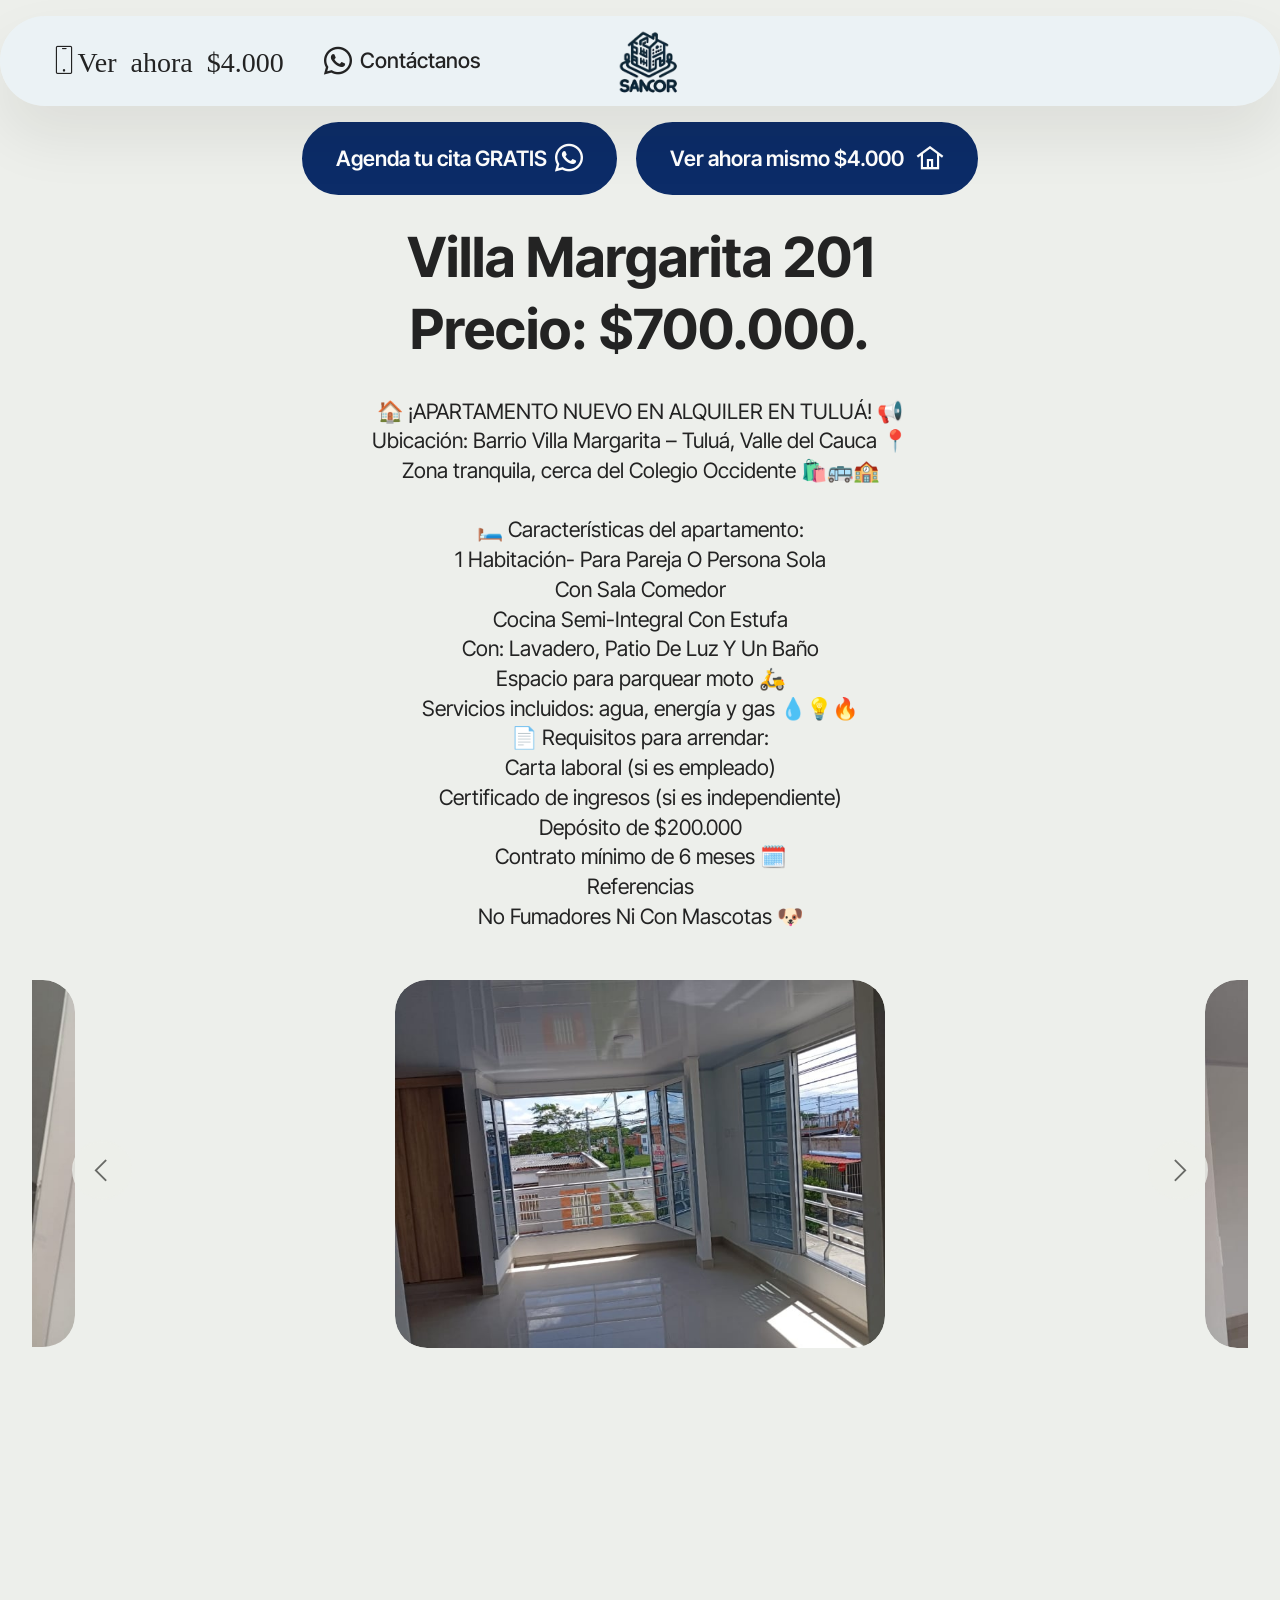
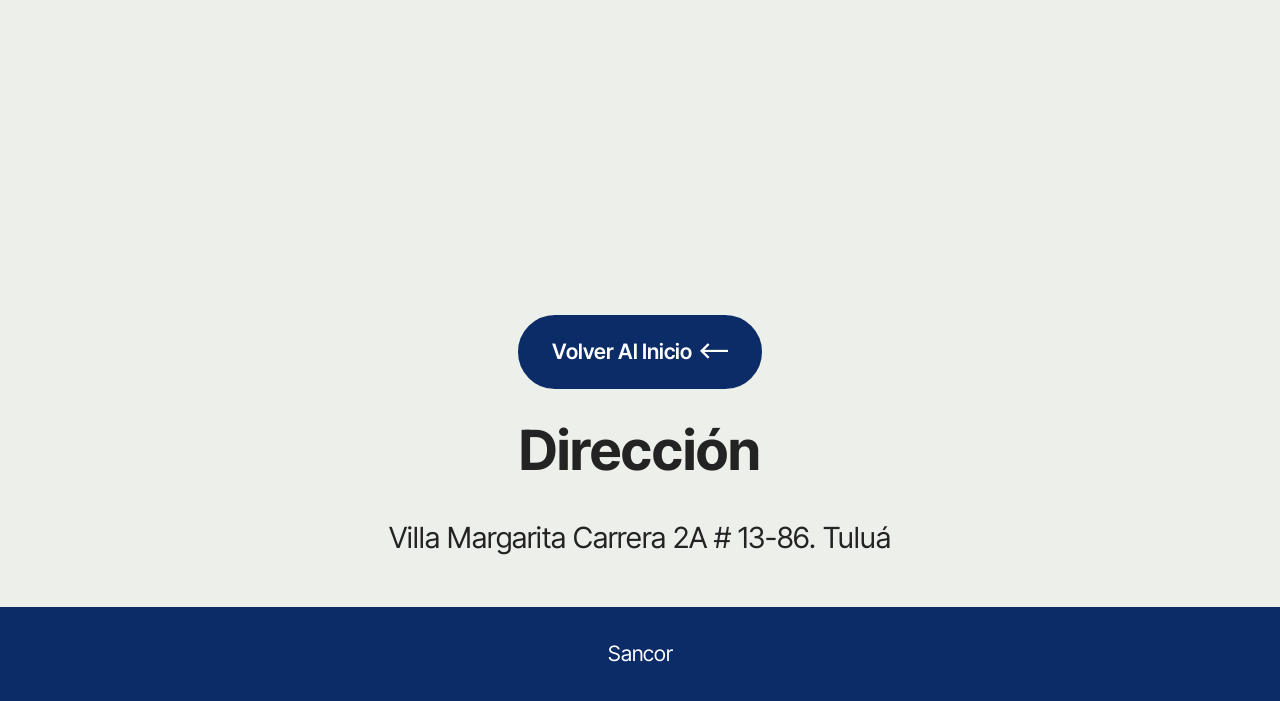
==== index.html @ 8b257844 "Rename villa-margarita-201_limpio_final.html to index.html" ====
<!DOCTYPE html>
<html  >
<head>
  <!-- Site made with Mobirise Website Builder v6.0.1, https://mobirise.com -->
  <meta charset="UTF-8">
  <meta http-equiv="X-UA-Compatible" content="IE=edge">
  <meta name="generator" content="Mobirise v6.0.1, mobirise.com">
  <meta name="viewport" content="width=device-width, initial-scale=1, minimum-scale=1">
  <link rel="shortcut icon" href="assets/images/10000157001-removebg-preview1.png" type="image/x-icon">
  <meta name="description" content="🏠 ¡APARTAMENTO NUEVO EN ALQUILER EN TULUÁ! 📢
Ubicación: Barrio Villa Margarita – Tuluá, Valle del Cauca 📍
Zona tranquila, cerca del Colegio Occidente 🛍️🚌🏫

🛏️ Características del apartamento:
1 Habitación- Para Pareja O Persona Sola
Con Sala Comedor
Cocina Semi-Integral Con Estufa
Con: Lavadero, Patio De Luz Y Un Baño
Espacio para parquear moto 🛵
Servicios incluidos: agua, energía y gas 💧💡🔥
📄 Requisitos para arrendar:
Carta laboral (si es empleado)
Certificado de ingresos (si es independiente)
Depósito de $200.000
Contrato mínimo de 6 meses 🗓️
Referencias
No Fumadores Ni Con Mascotas 🐶">
  
  
  <title>Villa Margarita 201</title>
  <link rel="stylesheet" href="assets/web/assets/mobirise-icons2/mobirise2.css">
  <link rel="stylesheet" href="assets/web/assets/mobirise-icons/mobirise-icons.css">
  <link rel="stylesheet" href="assets/bootstrap/css/bootstrap.min.css">
  <link rel="stylesheet" href="assets/bootstrap/css/bootstrap-grid.min.css">
  <link rel="stylesheet" href="assets/bootstrap/css/bootstrap-reboot.min.css">
  <link rel="stylesheet" href="assets/dropdown/css/style.css">
  <link rel="stylesheet" href="assets/socicon/css/styles.css">
  <link rel="stylesheet" href="assets/theme/css/style.css">
  <link rel="preload" href="https://fonts.googleapis.com/css?family=Inter+Tight:100,200,300,400,500,600,700,800,900,100i,200i,300i,400i,500i,600i,700i,800i,900i&display=swap" as="style" onload="this.onload=null;this.rel='stylesheet'">
  <noscript><link rel="stylesheet" href="https://fonts.googleapis.com/css?family=Inter+Tight:100,200,300,400,500,600,700,800,900,100i,200i,300i,400i,500i,600i,700i,800i,900i&display=swap"></noscript>
  <link rel="preload" as="style" href="assets/mobirise/css/mbr-additional.css?v=pmLOHf"><link rel="stylesheet" href="assets/mobirise/css/mbr-additional.css?v=pmLOHf" type="text/css">

  
  
  
</head>
<body>
  
  <section data-bs-version="5.1" class="menu menu3 cid-uKayJxicqc" once="menu" id="menu03-0">
	

	<nav class="navbar navbar-dropdown navbar-fixed-top navbar-expand-lg">
		<div class="container">
			<div class="navbar-brand">
				<span class="navbar-logo">
					
						<img src="assets/images/10000157001-removebg-preview1.png" alt="" style="height: 5rem;">
					
				</span>
				
			</div>
			<button class="navbar-toggler" type="button" data-toggle="collapse" data-bs-toggle="collapse" data-target="#navbarSupportedContent" data-bs-target="#navbarSupportedContent" aria-controls="navbarNavAltMarkup" aria-expanded="false" aria-label="Toggle navigation">
				<div class="hamburger">
					<span></span>
					<span></span>
					<span></span>
					<span></span>
				</div>
			</button>
			<div class="collapse navbar-collapse" id="navbarSupportedContent">
				<ul class="navbar-nav nav-dropdown nav-right" data-app-modern-menu="true"><li class="nav-item">
						<a class="nav-link link text-black text-primary display-4" href="https://wa.me/573117799155?text=Hola%2C%20me%20gustaria%20ver%20ya%20el%20apartamente%20de%20Villa%20Margarita%20201."><span class="mbri-mobile mbr-iconfont mbr-iconfont-btn">Ver ahora $4.000</span></a>
					</li><li class="nav-item"><a class="nav-link link text-black text-primary display-4" href="https://wa.me/573117799155?"><span class="socicon socicon-whatsapp mbr-iconfont mbr-iconfont-btn"></span>Contáctanos</a></li></ul>
				
				
			</div>
		</div>
	</nav>
</section>

<section data-bs-version="5.1" class="article16 cid-uKaUVwT2y6" id="article16-a">
    
    <div class="container-fluid">
        <div class="row justify-content-center">
            <div class="col-md-12 col-lg-12">
                <div class="mbr-section-btn align-center"><a class="btn btn-primary display-4" href="https://wa.me/573117799155?text=hola%2C%20me%20gustaria%20ver%20el%20apartamento%20201%20en%20Villa%20Margarita%2C%20¿Cuándo%20puedo%20verlo?"><span class="socicon socicon-whatsapp mbr-iconfont mbr-iconfont-btn"></span>Agenda tu cita GRATIS</a>
                    <a class="btn btn-warning display-4" href="https://wa.me/573117799155?text=hola%2C%20me%20gustaria%20ver%20ya%20el%20apartamento%20201%20de%20Villa%20Margarita."><span class="mobi-mbri mobi-mbri-home mbr-iconfont mbr-iconfont-btn"></span>Ver ahora mismo&nbsp;$4.000&nbsp;</a></div>
            </div>
        </div>
    </div>
</section>

<section data-bs-version="5.1" class="slider4 mbr-embla cid-uKaCc6J4OB" id="slider04-5">
    
    
    <div class="container">
        <div class="row mb-5 justify-content-center">
            <div class="col-12 content-head">
                <h3 class="mbr-section-title mbr-fonts-style align-center mb-0 display-2"><strong>Villa Margarita 201</strong><br><strong>Precio: $700.000.</strong></h3>
                <h5 class="mbr-section-subtitle mbr-fonts-style align-center mb-0 mt-4 display-7">🏠 ¡APARTAMENTO NUEVO EN ALQUILER EN TULUÁ! 📢<div>Ubicación: Barrio Villa Margarita – Tuluá, Valle del Cauca 📍</div><div>Zona tranquila, cerca del Colegio Occidente 🛍️🚌🏫</div><div><br></div><div>🛏️ Características del apartamento:</div><div>1 Habitación- Para Pareja O Persona Sola</div><div>Con Sala Comedor</div><div>Cocina Semi-Integral Con Estufa</div><div>Con: Lavadero, Patio De Luz Y Un Baño</div><div>Espacio para parquear moto 🛵</div><div>Servicios incluidos: agua, energía y gas 💧💡🔥</div><div>📄 Requisitos para arrendar:</div><div>Carta laboral (si es empleado)</div><div>Certificado de ingresos (si es independiente)</div><div>Depósito de $200.000</div><div>Contrato mínimo de 6 meses 🗓️</div><div>Referencias</div><div>No Fumadores Ni Con Mascotas 🐶</div></h5>
            </div>
        </div>
        <div class="row">
            <div class="col-12">
                <div class="embla position-relative" data-skip-snaps="true" data-align="center" data-contain-scroll="trimSnaps" data-loop="true" data-auto-play-interval="8">
                    <div class="embla__viewport">
                        <div class="embla__container">
                            
                            
                            
                            
                            
                            
                            <div class="embla__slide slider-image item active" style="margin-left: 10rem; margin-right: 10rem;">
                            <div class="slide-content">
                                <div class="item-img">
                                    <div class="item-wrapper">
                                        <img src="assets/images/img-20250925-wa0013.jpg-1-720x542.jpg" alt="" title="" data-slide-to="0" data-bs-slide-to="0">
                                    </div>
                                </div>
                            </div>
                            </div><div class="embla__slide slider-image item" style="margin-left: 10rem; margin-right: 10rem;">
                            <div class="slide-content">
                                <div class="item-img">
                                    <div class="item-wrapper">
                                        <img src="assets/images/img-20250925-wa0015.jpg-1-720x542.jpg" alt="" title="" data-slide-to="1" data-bs-slide-to="1">
                                    </div>
                                </div>
                            </div>
                            </div><div class="embla__slide slider-image item" style="margin-left: 10rem; margin-right: 10rem;">
                            <div class="slide-content">
                                <div class="item-img">
                                    <div class="item-wrapper">
                                        <img src="assets/images/img-20250925-wa0010.jpg-720x542.jpg" alt="" title="" data-slide-to="2" data-bs-slide-to="2">
                                    </div>
                                </div>
                            </div>
                            </div><div class="embla__slide slider-image item" style="margin-left: 10rem; margin-right: 10rem;">
                            <div class="slide-content">
                                <div class="item-img">
                                    <div class="item-wrapper">
                                        <img src="assets/images/img-20250925-wa0009.jpg-1-720x542.jpg" alt="" title="" data-slide-to="3" data-bs-slide-to="3">
                                    </div>
                                </div>
                            </div>
                            </div><div class="embla__slide slider-image item" style="margin-left: 10rem; margin-right: 10rem;">
                            <div class="slide-content">
                                <div class="item-img">
                                    <div class="item-wrapper">
                                        <img src="assets/images/img-20250925-wa0014.jpg-1-720x957.jpeg" alt="" title="" data-slide-to="4" data-bs-slide-to="4">
                                    </div>
                                </div>
                            </div>
                            </div><div class="embla__slide slider-image item" style="margin-left: 10rem; margin-right: 10rem;">
                            <div class="slide-content">
                                <div class="item-img">
                                    <div class="item-wrapper">
                                        <img src="assets/images/img-20250925-wa0011.jpg-1-720x957.jpeg" alt="" title="" data-slide-to="5" data-bs-slide-to="5">
                                    </div>
                                </div>
                            </div>
                            </div>
                        </div>
                    </div>
                    <button class="embla__button embla__button--prev">
                        <span class="mobi-mbri mobi-mbri-arrow-prev" aria-hidden="true"></span>
                        <span class="sr-only visually-hidden visually-hidden">Previous</span>
                    </button>
                    <button class="embla__button embla__button--next">
                        <span class="mobi-mbri mobi-mbri-arrow-next" aria-hidden="true"></span>
                        <span class="sr-only visually-hidden visually-hidden">Next</span>
                    </button>
                </div>
            </div>
        </div>
    </div>
</section>

<section data-bs-version="5.1" class="header10 cid-uY8xavwwki" id="header10-d">
	

	
	

	<div class="text-center container">
	  <div class="row justify-content-center">
		</div>
		<div class="row justify-content-center">
			
			<div class="mbr-figure col-12 col-md-9"><iframe class="mbr-embedded-video" src="https://youtube.com/embed/BAXuanqBpnY?feature=share&amp;loop=1" width="1280" height="720" frameborder="0" allowfullscreen></iframe></div>
		</div>
	</div>
</section>

<section data-bs-version="5.1" class="article16 cid-uKbP38PI5d" id="article16-b">
    
    <div class="container-fluid">
        <div class="row justify-content-center">
            <div class="col-md-12 col-lg-12">
                <div class="mbr-section-btn align-center"><a class="btn btn-primary display-4" href="https://sancor-alquiler.github.io/Inmuebles/"><span class="mobi-mbri mobi-mbri-left mbr-iconfont mbr-iconfont-btn"></span>Volver Al Inicio</a></div>
            </div>
        </div>
    </div>
</section>

<section data-bs-version="5.1" class="social03 cid-uY1i5PhbnH" id="social03-c">
    
    
    
    <div class="container">
        <div class="media-container-row">
            <div class="col-12">
                <h3 class="mbr-section-title mb-4 align-center mbr-fonts-style display-2">
                    <strong>Dirección</strong></h3>
                <p class="mbr-section-text mb-5 align-center mbr-fonts-style display-5">
                    Villa Margarita&nbsp;Carrera 2A # 13-86. Tuluá</p>
                <div>
                    <div class="mbr-social-likes align-center">
                        
                        
                        
                    </div>
                </div>
            </div>
        </div>
    </div>
</section>

<section data-bs-version="5.1" class="footer4 cid-uKaJZTGEwr" once="footers" id="footer04-9">

    

    

    <div class="container">
        <div class="media-container-row align-center mbr-white">
            <div class="col-12">
                <p class="mbr-text mb-0 mbr-fonts-style display-4">
                    Sancor</p>
            </div>
        </div>
    </div>
</section><script src="assets/bootstrap/js/bootstrap.bundle.min.js"></script>  <script src="assets/smoothscroll/smooth-scroll.js"></script>  <script src="assets/ytplayer/index.js"></script>  <script src="assets/dropdown/js/navbar-dropdown.js"></script>  <script src="assets/embla/embla.min.js"></script>  <script src="assets/embla/script.js"></script>  <script src="assets/playervimeo/vimeo_player.js"></script>  <script src="assets/sociallikes/social-likes.js"></script>  <script src="assets/theme/js/script.js"></script>  
  
  
</body>
</html>
---- assets/web/assets/mobirise-icons2/mobirise2.css ----
@font-face {
  font-family: 'Moririse2';
  font-display: swap;
  src:  url('mobirise2.eot?f2bix4');
  src:  url('mobirise2.eot?f2bix4#iefix') format('embedded-opentype'),
    url('mobirise2.ttf?f2bix4') format('truetype'),
    url('mobirise2.woff?f2bix4') format('woff'),
    url('mobirise2.svg?f2bix4#mobirise2') format('svg');
  font-weight: normal;
  font-style: normal;
}

[class^="mobi-"], [class*=" mobi-"] {
  /* use !important to prevent issues with browser extensions that change fonts */
  font-family: 'Moririse2' !important;
  speak: none;
  font-style: normal;
  font-weight: normal;
  font-variant: normal;
  text-transform: none;
  line-height: 1;

  /* Better Font Rendering =========== */
  -webkit-font-smoothing: antialiased;
  -moz-osx-font-smoothing: grayscale;
}

.mobi-mbri-add-submenu:before {
  content: "\e900";
}
.mobi-mbri-alert:before {
  content: "\e901";
}
.mobi-mbri-align-center:before {
  content: "\e902";
}
.mobi-mbri-align-justify:before {
  content: "\e903";
}
.mobi-mbri-align-left:before {
  content: "\e904";
}
.mobi-mbri-align-right:before {
  content: "\e905";
}
.mobi-mbri-android:before {
  content: "\e906";
}
.mobi-mbri-apple:before {
  content: "\e907";
}
.mobi-mbri-arrow-down:before {
  content: "\e908";
}
.mobi-mbri-arrow-next:before {
  content: "\e909";
}
.mobi-mbri-arrow-prev:before {
  content: "\e90a";
}
.mobi-mbri-arrow-up:before {
  content: "\e90b";
}
.mobi-mbri-bold:before {
  content: "\e90c";
}
.mobi-mbri-bookmark:before {
  content: "\e90d";
}
.mobi-mbri-bootstrap:before {
  content: "\e90e";
}
.mobi-mbri-briefcase:before {
  content: "\e90f";
}
.mobi-mbri-browse:before {
  content: "\e910";
}
.mobi-mbri-bulleted-list:before {
  content: "\e911";
}
.mobi-mbri-calendar:before {
  content: "\e912";
}
.mobi-mbri-camera:before {
  content: "\e913";
}
.mobi-mbri-cart-add:before {
  content: "\e914";
}
.mobi-mbri-cart-full:before {
  content: "\e915";
}
.mobi-mbri-cash:before {
  content: "\e916";
}
.mobi-mbri-change-style:before {
  content: "\e917";
}
.mobi-mbri-chat:before {
  content: "\e918";
}
.mobi-mbri-clock:before {
  content: "\e919";
}
.mobi-mbri-close:before {
  content: "\e91a";
}
.mobi-mbri-cloud:before {
  content: "\e91b";
}
.mobi-mbri-code:before {
  content: "\e91c";
}
.mobi-mbri-contact-form:before {
  content: "\e91d";
}
.mobi-mbri-credit-card:before {
  content: "\e91e";
}
.mobi-mbri-cursor-click:before {
  content: "\e91f";
}
.mobi-mbri-cust-feedback:before {
  content: "\e920";
}
.mobi-mbri-database:before {
  content: "\e921";
}
.mobi-mbri-delivery:before {
  content: "\e922";
}
.mobi-mbri-desktop:before {
  content: "\e923";
}
.mobi-mbri-devices:before {
  content: "\e924";
}
.mobi-mbri-down:before {
  content: "\e925";
}
.mobi-mbri-download-2:before {
  content: "\e926";
}
.mobi-mbri-download:before {
  content: "\e927";
}
.mobi-mbri-drag-n-drop-2:before {
  content: "\e928";
}
.mobi-mbri-drag-n-drop:before {
  content: "\e929";
}
.mobi-mbri-edit-2:before {
  content: "\e92a";
}
.mobi-mbri-edit:before {
  content: "\e92b";
}
.mobi-mbri-error:before {
  content: "\e92c";
}
.mobi-mbri-extension:before {
  content: "\e92d";
}
.mobi-mbri-features:before {
  content: "\e92e";
}
.mobi-mbri-file:before {
  content: "\e92f";
}
.mobi-mbri-flag:before {
  content: "\e930";
}
.mobi-mbri-folder:before {
  content: "\e931";
}
.mobi-mbri-gift:before {
  content: "\e932";
}
.mobi-mbri-github:before {
  content: "\e933";
}
.mobi-mbri-globe-2:before {
  content: "\e934";
}
.mobi-mbri-globe:before {
  content: "\e935";
}
.mobi-mbri-growing-chart:before {
  content: "\e936";
}
.mobi-mbri-hearth:before {
  content: "\e937";
}
.mobi-mbri-help:before {
  content: "\e938";
}
.mobi-mbri-home:before {
  content: "\e939";
}
.mobi-mbri-hot-cup:before {
  content: "\e93a";
}
.mobi-mbri-idea:before {
  content: "\e93b";
}
.mobi-mbri-image-gallery:before {
  content: "\e93c";
}
.mobi-mbri-image-slider:before {
  content: "\e93d";
}
.mobi-mbri-info:before {
  content: "\e93e";
}
.mobi-mbri-italic:before {
  content: "\e93f";
}
.mobi-mbri-key:before {
  content: "\e940";
}
.mobi-mbri-laptop:before {
  content: "\e941";
}
.mobi-mbri-layers:before {
  content: "\e942";
}
.mobi-mbri-left-right:before {
  content: "\e943";
}
.mobi-mbri-left:before {
  content: "\e944";
}
.mobi-mbri-letter:before {
  content: "\e945";
}
.mobi-mbri-like:before {
  content: "\e946";
}
.mobi-mbri-link:before {
  content: "\e947";
}
.mobi-mbri-lock:before {
  content: "\e948";
}
.mobi-mbri-login:before {
  content: "\e949";
}
.mobi-mbri-logout:before {
  content: "\e94a";
}
.mobi-mbri-magic-stick:before {
  content: "\e94b";
}
.mobi-mbri-map-pin:before {
  content: "\e94c";
}
.mobi-mbri-menu:before {
  content: "\e94d";
}
.mobi-mbri-mobile-2:before {
  content: "\e94e";
}
.mobi-mbri-mobile-horizontal:before {
  content: "\e94f";
}
.mobi-mbri-mobile:before {
  content: "\e950";
}
.mobi-mbri-mobirise:before {
  content: "\e951";
}
.mobi-mbri-more-horizontal:before {
  content: "\e952";
}
.mobi-mbri-more-vertical:before {
  content: "\e953";
}
.mobi-mbri-music:before {
  content: "\e954";
}
.mobi-mbri-new-file:before {
  content: "\e955";
}
.mobi-mbri-numbered-list:before {
  content: "\e956";
}
.mobi-mbri-opened-folder:before {
  content: "\e957";
}
.mobi-mbri-pages:before {
  content: "\e958";
}
.mobi-mbri-paper-plane:before {
  content: "\e959";
}
.mobi-mbri-paperclip:before {
  content: "\e95a";
}
.mobi-mbri-phone:before {
  content: "\e95b";
}
.mobi-mbri-photo:before {
  content: "\e95c";
}
.mobi-mbri-photos:before {
  content: "\e95d";
}
.mobi-mbri-pin:before {
  content: "\e95e";
}
.mobi-mbri-play:before {
  content: "\e95f";
}
.mobi-mbri-plus:before {
  content: "\e960";
}
.mobi-mbri-preview:before {
  content: "\e961";
}
.mobi-mbri-print:before {
  content: "\e962";
}
.mobi-mbri-protect:before {
  content: "\e963";
}
.mobi-mbri-question:before {
  content: "\e964";
}
.mobi-mbri-quote-left:before {
  content: "\e965";
}
.mobi-mbri-quote-right:before {
  content: "\e966";
}
.mobi-mbri-redo:before {
  content: "\e967";
}
.mobi-mbri-refresh:before {
  content: "\e968";
}
.mobi-mbri-responsive-2:before {
  content: "\e969";
}
.mobi-mbri-responsive:before {
  content: "\e96a";
}
.mobi-mbri-right:before {
  content: "\e96b";
}
.mobi-mbri-rocket:before {
  content: "\e96c";
}
.mobi-mbri-sad-face:before {
  content: "\e96d";
}
.mobi-mbri-sale:before {
  content: "\e96e";
}
.mobi-mbri-save:before {
  content: "\e96f";
}
.mobi-mbri-search:before {
  content: "\e970";
}
.mobi-mbri-setting-2:before {
  content: "\e971";
}
.mobi-mbri-setting-3:before {
  content: "\e972";
}
.mobi-mbri-setting:before {
  content: "\e973";
}
.mobi-mbri-share:before {
  content: "\e974";
}
.mobi-mbri-shopping-bag:before {
  content: "\e975";
}
.mobi-mbri-shopping-basket:before {
  content: "\e976";
}
.mobi-mbri-shopping-cart:before {
  content: "\e977";
}
.mobi-mbri-sites:before {
  content: "\e978";
}
.mobi-mbri-smile-face:before {
  content: "\e979";
}
.mobi-mbri-speed:before {
  content: "\e97a";
}
.mobi-mbri-star:before {
  content: "\e97b";
}
.mobi-mbri-success:before {
  content: "\e97c";
}
.mobi-mbri-sun:before {
  content: "\e97d";
}
.mobi-mbri-sun2:before {
  content: "\e97e";
}
.mobi-mbri-tablet-vertical:before {
  content: "\e97f";
}
.mobi-mbri-tablet:before {
  content: "\e980";
}
.mobi-mbri-target:before {
  content: "\e981";
}
.mobi-mbri-timer:before {
  content: "\e982";
}
.mobi-mbri-to-ftp:before {
  content: "\e983";
}
.mobi-mbri-to-local-drive:before {
  content: "\e984";
}
.mobi-mbri-touch-swipe:before {
  content: "\e985";
}
.mobi-mbri-touch:before {
  content: "\e986";
}
.mobi-mbri-trash:before {
  content: "\e987";
}
.mobi-mbri-underline:before {
  content: "\e988";
}
.mobi-mbri-undo:before {
  content: "\e989";
}
.mobi-mbri-unlink:before {
  content: "\e98a";
}
.mobi-mbri-unlock:before {
  content: "\e98b";
}
.mobi-mbri-up-down:before {
  content: "\e98c";
}
.mobi-mbri-up:before {
  content: "\e98d";
}
.mobi-mbri-update:before {
  content: "\e98e";
}
.mobi-mbri-upload-2:before {
  content: "\e98f";
}
.mobi-mbri-upload:before {
  content: "\e990";
}
.mobi-mbri-user-2:before {
  content: "\e991";
}
.mobi-mbri-user:before {
  content: "\e992";
}
.mobi-mbri-users:before {
  content: "\e993";
}
.mobi-mbri-video-play:before {
  content: "\e994";
}
.mobi-mbri-video:before {
  content: "\e995";
}
.mobi-mbri-watch:before {
  content: "\e996";
}
.mobi-mbri-website-theme-2:before {
  content: "\e997";
}
.mobi-mbri-website-theme:before {
  content: "\e998";
}
.mobi-mbri-wifi:before {
  content: "\e999";
}
.mobi-mbri-windows:before {
  content: "\e99a";
}
.mobi-mbri-zoom-in:before {
  content: "\e99b";
}
.mobi-mbri-zoom-out:before {
  content: "\e99c";
}
---- assets/web/assets/mobirise-icons/mobirise-icons.css ----
@font-face {
  font-family: 'MobiriseIcons';
  src:  url('mobirise-icons.eot?spat4u');
  src:  url('mobirise-icons.eot?spat4u#iefix') format('embedded-opentype'),
    url('mobirise-icons.ttf?spat4u') format('truetype'),
    url('mobirise-icons.woff?spat4u') format('woff'),
    url('mobirise-icons.svg?spat4u#MobiriseIcons') format('svg');
  font-weight: normal;
  font-style: normal;
  font-display: swap;
}

[class^="mbri-"], [class*=" mbri-"] {
  /* use !important to prevent issues with browser extensions that change fonts */
  font-family: MobiriseIcons !important;
  speak: none;
  font-style: normal;
  font-weight: normal;
  font-variant: normal;
  text-transform: none;
  line-height: 1;

  /* Better Font Rendering =========== */
  -webkit-font-smoothing: antialiased;
  -moz-osx-font-smoothing: grayscale;
}

.mbri-add-submenu:before {
  content: "\e900";
}
.mbri-alert:before {
  content: "\e901";
}
.mbri-align-center:before {
  content: "\e902";
}
.mbri-align-justify:before {
  content: "\e903";
}
.mbri-align-left:before {
  content: "\e904";
}
.mbri-align-right:before {
  content: "\e905";
}
.mbri-android:before {
  content: "\e906";
}
.mbri-apple:before {
  content: "\e907";
}
.mbri-arrow-down:before {
  content: "\e908";
}
.mbri-arrow-next:before {
  content: "\e909";
}
.mbri-arrow-prev:before {
  content: "\e90a";
}
.mbri-arrow-up:before {
  content: "\e90b";
}
.mbri-bold:before {
  content: "\e90c";
}
.mbri-bookmark:before {
  content: "\e90d";
}
.mbri-bootstrap:before {
  content: "\e90e";
}
.mbri-briefcase:before {
  content: "\e90f";
}
.mbri-browse:before {
  content: "\e910";
}
.mbri-bulleted-list:before {
  content: "\e911";
}
.mbri-calendar:before {
  content: "\e912";
}
.mbri-camera:before {
  content: "\e913";
}
.mbri-cart-add:before {
  content: "\e914";
}
.mbri-cart-full:before {
  content: "\e915";
}
.mbri-cash:before {
  content: "\e916";
}
.mbri-change-style:before {
  content: "\e917";
}
.mbri-chat:before {
  content: "\e918";
}
.mbri-clock:before {
  content: "\e919";
}
.mbri-close:before {
  content: "\e91a";
}
.mbri-cloud:before {
  content: "\e91b";
}
.mbri-code:before {
  content: "\e91c";
}
.mbri-contact-form:before {
  content: "\e91d";
}
.mbri-credit-card:before {
  content: "\e91e";
}
.mbri-cursor-click:before {
  content: "\e91f";
}
.mbri-cust-feedback:before {
  content: "\e920";
}
.mbri-database:before {
  content: "\e921";
}
.mbri-delivery:before {
  content: "\e922";
}
.mbri-desktop:before {
  content: "\e923";
}
.mbri-devices:before {
  content: "\e924";
}
.mbri-down:before {
  content: "\e925";
}
.mbri-download:before {
  content: "\e989";
}
.mbri-drag-n-drop:before {
  content: "\e927";
}
.mbri-drag-n-drop2:before {
  content: "\e928";
}
.mbri-edit:before {
  content: "\e929";
}
.mbri-edit2:before {
  content: "\e92a";
}
.mbri-error:before {
  content: "\e92b";
}
.mbri-extension:before {
  content: "\e92c";
}
.mbri-features:before {
  content: "\e92d";
}
.mbri-file:before {
  content: "\e92e";
}
.mbri-flag:before {
  content: "\e92f";
}
.mbri-folder:before {
  content: "\e930";
}
.mbri-gift:before {
  content: "\e931";
}
.mbri-github:before {
  content: "\e932";
}
.mbri-globe:before {
  content: "\e933";
}
.mbri-globe-2:before {
  content: "\e934";
}
.mbri-growing-chart:before {
  content: "\e935";
}
.mbri-hearth:before {
  content: "\e936";
}
.mbri-help:before {
  content: "\e937";
}
.mbri-home:before {
  content: "\e938";
}
.mbri-hot-cup:before {
  content: "\e939";
}
.mbri-idea:before {
  content: "\e93a";
}
.mbri-image-gallery:before {
  content: "\e93b";
}
.mbri-image-slider:before {
  content: "\e93c";
}
.mbri-info:before {
  content: "\e93d";
}
.mbri-italic:before {
  content: "\e93e";
}
.mbri-key:before {
  content: "\e93f";
}
.mbri-laptop:before {
  content: "\e940";
}
.mbri-layers:before {
  content: "\e941";
}
.mbri-left-right:before {
  content: "\e942";
}
.mbri-left:before {
  content: "\e943";
}
.mbri-letter:before {
  content: "\e944";
}
.mbri-like:before {
  content: "\e945";
}
.mbri-link:before {
  content: "\e946";
}
.mbri-lock:before {
  content: "\e947";
}
.mbri-login:before {
  content: "\e948";
}
.mbri-logout:before {
  content: "\e949";
}
.mbri-magic-stick:before {
  content: "\e94a";
}
.mbri-map-pin:before {
  content: "\e94b";
}
.mbri-menu:before {
  content: "\e94c";
}
.mbri-mobile:before {
  content: "\e94d";
}
.mbri-mobile2:before {
  content: "\e94e";
}
.mbri-mobirise:before {
  content: "\e94f";
}
.mbri-more-horizontal:before {
  content: "\e950";
}
.mbri-more-vertical:before {
  content: "\e951";
}
.mbri-music:before {
  content: "\e952";
}
.mbri-new-file:before {
  content: "\e953";
}
.mbri-numbered-list:before {
  content: "\e954";
}
.mbri-opened-folder:before {
  content: "\e955";
}
.mbri-pages:before {
  content: "\e956";
}
.mbri-paper-plane:before {
  content: "\e957";
}
.mbri-paperclip:before {
  content: "\e958";
}
.mbri-photo:before {
  content: "\e959";
}
.mbri-photos:before {
  content: "\e95a";
}
.mbri-pin:before {
  content: "\e95b";
}
.mbri-play:before {
  content: "\e95c";
}
.mbri-plus:before {
  content: "\e95d";
}
.mbri-preview:before {
  content: "\e95e";
}
.mbri-print:before {
  content: "\e95f";
}
.mbri-protect:before {
  content: "\e960";
}
.mbri-question:before {
  content: "\e961";
}
.mbri-quote-left:before {
  content: "\e962";
}
.mbri-quote-right:before {
  content: "\e963";
}
.mbri-refresh:before {
  content: "\e964";
}
.mbri-responsive:before {
  content: "\e965";
}
.mbri-right:before {
  content: "\e966";
}
.mbri-rocket:before {
  content: "\e967";
}
.mbri-sad-face:before {
  content: "\e968";
}
.mbri-sale:before {
  content: "\e969";
}
.mbri-save:before {
  content: "\e96a";
}
.mbri-search:before {
  content: "\e96b";
}
.mbri-setting:before {
  content: "\e96c";
}
.mbri-setting2:before {
  content: "\e96d";
}
.mbri-setting3:before {
  content: "\e96e";
}
.mbri-share:before {
  content: "\e96f";
}
.mbri-shopping-bag:before {
  content: "\e970";
}
.mbri-shopping-basket:before {
  content: "\e971";
}
.mbri-shopping-cart:before {
  content: "\e972";
}
.mbri-sites:before {
  content: "\e973";
}
.mbri-smile-face:before {
  content: "\e974";
}
.mbri-speed:before {
  content: "\e975";
}
.mbri-star:before {
  content: "\e976";
}
.mbri-success:before {
  content: "\e977";
}
.mbri-sun:before {
  content: "\e978";
}
.mbri-sun2:before {
  content: "\e979";
}
.mbri-tablet:before {
  content: "\e97a";
}
.mbri-tablet-vertical:before {
  content: "\e97b";
}
.mbri-target:before {
  content: "\e97c";
}
.mbri-timer:before {
  content: "\e97d";
}
.mbri-to-ftp:before {
  content: "\e97e";
}
.mbri-to-local-drive:before {
  content: "\e97f";
}
.mbri-touch-swipe:before {
  content: "\e980";
}
.mbri-touch:before {
  content: "\e981";
}
.mbri-trash:before {
  content: "\e982";
}
.mbri-underline:before {
  content: "\e983";
}
.mbri-unlink:before {
  content: "\e984";
}
.mbri-unlock:before {
  content: "\e985";
}
.mbri-up-down:before {
  content: "\e986";
}
.mbri-up:before {
  content: "\e987";
}
.mbri-update:before {
  content: "\e988";
}
.mbri-upload:before {
 content: "\e926"; 
}
.mbri-user:before {
  content: "\e98a";
}
.mbri-user2:before {
  content: "\e98b";
}
.mbri-users:before {
  content: "\e98c";
}
.mbri-video:before {
  content: "\e98d";
}
.mbri-video-play:before {
  content: "\e98e";
}
.mbri-watch:before {
  content: "\e98f";
}
.mbri-website-theme:before {
  content: "\e990";
}
.mbri-wifi:before {
  content: "\e991";
}
.mbri-windows:before {
  content: "\e992";
}
.mbri-zoom-out:before {
  content: "\e993";
}
.mbri-redo:before {
  content: "\e994";
}
.mbri-undo:before {
  content: "\e995";
}
---- assets/dropdown/css/style.css ----
.navbar-dropdown {
  left: 0;
  padding: 0;
  position: absolute;
  right: 0;
  top: 0;
  transition: all 0.45s ease;
  z-index: 1030;
  background: #282828; }
  .navbar-dropdown .navbar-logo {
    margin-right: 0.8rem;
    transition: margin 0.3s ease-in-out;
    vertical-align: middle; }
    .navbar-dropdown .navbar-logo img {
      height: 3.125rem;
      transition: all 0.3s ease-in-out; }
    .navbar-dropdown .navbar-logo.mbr-iconfont {
      font-size: 3.125rem;
      line-height: 3.125rem; }
  .navbar-dropdown .navbar-caption {
    font-weight: 700;
    white-space: normal;
    vertical-align: -4px;
    line-height: 3.125rem !important; }
    .navbar-dropdown .navbar-caption, .navbar-dropdown .navbar-caption:hover {
      color: inherit;
      text-decoration: none; }
  .navbar-dropdown .mbr-iconfont + .navbar-caption {
    vertical-align: -1px; }
  .navbar-dropdown.navbar-fixed-top {
    position: fixed; }
  .navbar-dropdown .navbar-brand span {
    vertical-align: -4px; }
  .navbar-dropdown.bg-color.transparent {
    background: none; }
  .navbar-dropdown.navbar-short .navbar-brand {
    padding: 0.625rem 0; }
    .navbar-dropdown.navbar-short .navbar-brand span {
      vertical-align: -1px; }
  .navbar-dropdown.navbar-short .navbar-caption {
    line-height: 2.375rem !important;
    vertical-align: -2px; }
  .navbar-dropdown.navbar-short .navbar-logo {
    margin-right: 0.5rem; }
    .navbar-dropdown.navbar-short .navbar-logo img {
      height: 2.375rem; }
    .navbar-dropdown.navbar-short .navbar-logo.mbr-iconfont {
      font-size: 2.375rem;
      line-height: 2.375rem; }
  .navbar-dropdown.navbar-short .mbr-table-cell {
    height: 3.625rem; }
  .navbar-dropdown .navbar-close {
    left: 0.6875rem;
    position: fixed;
    top: 0.75rem;
    z-index: 1000; }
  .navbar-dropdown .hamburger-icon {
    content: "";
    display: inline-block;
    vertical-align: middle;
    width: 16px;
    -webkit-box-shadow: 0 -6px 0 1px #282828,0 0 0 1px #282828,0 6px 0 1px #282828;
    -moz-box-shadow: 0 -6px 0 1px #282828,0 0 0 1px #282828,0 6px 0 1px #282828;
    box-shadow: 0 -6px 0 1px #282828,0 0 0 1px #282828,0 6px 0 1px #282828; }

.dropdown-menu .dropdown-toggle[data-toggle="dropdown-submenu"]::after {
  border-bottom: 0.35em solid transparent;
  border-left: 0.35em solid;
  border-right: 0;
  border-top: 0.35em solid transparent;
  margin-left: 0.3rem; }

.dropdown-menu .dropdown-item:focus {
  outline: 0; }

.nav-dropdown {
  font-size: 0.75rem;
  font-weight: 500;
  height: auto !important; }
  .nav-dropdown .nav-btn {
    padding-left: 1rem; }
  .nav-dropdown .link {
    margin: .667em 1.667em;
    font-weight: 500;
    padding: 0;
    transition: color .2s ease-in-out; }
    .nav-dropdown .link.dropdown-toggle {
      margin-right: 2.583em; }
      .nav-dropdown .link.dropdown-toggle::after {
        margin-left: .25rem;
        border-top: 0.35em solid;
        border-right: 0.35em solid transparent;
        border-left: 0.35em solid transparent;
        border-bottom: 0; }
      .nav-dropdown .link.dropdown-toggle[aria-expanded="true"] {
        margin: 0;
        padding: 0.667em 3.263em  0.667em 1.667em; }
  .nav-dropdown .link::after,
  .nav-dropdown .dropdown-item::after {
    color: inherit; }
  .nav-dropdown .btn {
    font-size: 0.75rem;
    font-weight: 700;
    letter-spacing: 0;
    margin-bottom: 0;
    padding-left: 1.25rem;
    padding-right: 1.25rem; }
  .nav-dropdown .dropdown-menu {
    border-radius: 0;
    border: 0;
    left: 0;
    margin: 0;
    padding-bottom: 1.25rem;
    padding-top: 1.25rem;
    position: relative; }
  .nav-dropdown .dropdown-submenu {
    margin-left: 0.125rem;
    top: 0; }
  .nav-dropdown .dropdown-item {
    font-weight: 500;
    line-height: 2;
    padding: 0.3846em 4.615em 0.3846em 1.5385em;
    position: relative;
    transition: color .2s ease-in-out, background-color .2s ease-in-out; }
    .nav-dropdown .dropdown-item::after {
      margin-top: -0.3077em;
      position: absolute;
      right: 1.1538em;
      top: 50%; }
    .nav-dropdown .dropdown-item:focus, .nav-dropdown .dropdown-item:hover {
      background: none; }

@media (max-width: 767px) {
  .nav-dropdown.navbar-toggleable-sm {
    bottom: 0;
    display: none;
    left: 0;
    overflow-x: hidden;
    position: fixed;
    top: 0;
    transform: translateX(-100%);
    -ms-transform: translateX(-100%);
    -webkit-transform: translateX(-100%);
    width: 18.75rem;
    z-index: 999; } }
.nav-dropdown.navbar-toggleable-xl {
  bottom: 0;
  display: none;
  left: 0;
  overflow-x: hidden;
  position: fixed;
  top: 0;
  transform: translateX(-100%);
  -ms-transform: translateX(-100%);
  -webkit-transform: translateX(-100%);
  width: 18.75rem;
  z-index: 999; }

.nav-dropdown-sm {
  display: block !important;
  overflow-x: hidden;
  overflow: auto;
  padding-top: 3.875rem; }
  .nav-dropdown-sm::after {
    content: "";
    display: block;
    height: 3rem;
    width: 100%; }
  .nav-dropdown-sm.collapse.in ~ .navbar-close {
    display: block !important; }
  .nav-dropdown-sm.collapsing, .nav-dropdown-sm.collapse.in {
    transform: translateX(0);
    -ms-transform: translateX(0);
    -webkit-transform: translateX(0);
    transition: all 0.25s ease-out;
    -webkit-transition: all 0.25s ease-out;
    background: #282828; }
  .nav-dropdown-sm.collapsing[aria-expanded="false"] {
    transform: translateX(-100%);
    -ms-transform: translateX(-100%);
    -webkit-transform: translateX(-100%); }
  .nav-dropdown-sm .nav-item {
    display: block;
    margin-left: 0 !important;
    padding-left: 0; }
  .nav-dropdown-sm .link,
  .nav-dropdown-sm .dropdown-item {
    border-top: 1px dotted rgba(255, 255, 255, 0.1);
    font-size: 0.8125rem;
    line-height: 1.6;
    margin: 0 !important;
    padding: 0.875rem 2.4rem 0.875rem 1.5625rem !important;
    position: relative;
    white-space: normal; }
    .nav-dropdown-sm .link:focus, .nav-dropdown-sm .link:hover,
    .nav-dropdown-sm .dropdown-item:focus,
    .nav-dropdown-sm .dropdown-item:hover {
      background: rgba(0, 0, 0, 0.2) !important;
      color: #c0a375; }
  .nav-dropdown-sm .nav-btn {
    position: relative;
    padding: 1.5625rem 1.5625rem 0 1.5625rem; }
    .nav-dropdown-sm .nav-btn::before {
      border-top: 1px dotted rgba(255, 255, 255, 0.1);
      content: "";
      left: 0;
      position: absolute;
      top: 0;
      width: 100%; }
    .nav-dropdown-sm .nav-btn + .nav-btn {
      padding-top: 0.625rem; }
      .nav-dropdown-sm .nav-btn + .nav-btn::before {
        display: none; }
  .nav-dropdown-sm .btn {
    padding: 0.625rem 0; }
  .nav-dropdown-sm .dropdown-toggle[data-toggle="dropdown-submenu"]::after {
    margin-left: .25rem;
    border-top: 0.35em solid;
    border-right: 0.35em solid transparent;
    border-left: 0.35em solid transparent;
    border-bottom: 0; }
  .nav-dropdown-sm .dropdown-toggle[data-toggle="dropdown-submenu"][aria-expanded="true"]::after {
    border-top: 0;
    border-right: 0.35em solid transparent;
    border-left: 0.35em solid transparent;
    border-bottom: 0.35em solid; }
  .nav-dropdown-sm .dropdown-menu {
    margin: 0;
    padding: 0;
    position: relative;
    top: 0;
    left: 0;
    width: 100%;
    border: 0;
    float: none;
    border-radius: 0;
    background: none; }
  .nav-dropdown-sm .dropdown-submenu {
    left: 100%;
    margin-left: 0.125rem;
    margin-top: -1.25rem;
    top: 0; }

.navbar-toggleable-sm .nav-dropdown .dropdown-menu {
  position: absolute; }

.navbar-toggleable-sm .nav-dropdown .dropdown-submenu {
  left: 100%;
  margin-left: 0.125rem;
  margin-top: -1.25rem;
  top: 0; }

.navbar-toggleable-sm.opened .nav-dropdown .dropdown-menu {
  position: relative; }

.navbar-toggleable-sm.opened .nav-dropdown .dropdown-submenu {
  left: 0;
  margin-left: 00rem;
  margin-top: 0rem;
  top: 0; }

.is-builder .nav-dropdown.collapsing {
  transition: none !important; }
---- assets/socicon/css/styles.css ----
@charset "UTF-8";

@font-face {
  font-family: 'Socicon';
  src:  url('../fonts/socicon.eot');
  src:  url('../fonts/socicon.eot?#iefix') format('embedded-opentype'),
    url('../fonts/socicon.woff2') format('woff2'),
    url('../fonts/socicon.ttf') format('truetype'),
    url('../fonts/socicon.woff') format('woff'),
    url('../fonts/socicon.svg#socicon') format('svg');
  font-weight: normal;
  font-style: normal;
  font-display: swap;
}

[data-icon]:before {
  font-family: "socicon" !important;
  content: attr(data-icon);
  font-style: normal !important;
  font-weight: normal !important;
  font-variant: normal !important;
  text-transform: none !important;
  speak: none;
  line-height: 1;
  -webkit-font-smoothing: antialiased;
  -moz-osx-font-smoothing: grayscale;
}

[class^="socicon-"], [class*=" socicon-"] {
  /* use !important to prevent issues with browser extensions that change fonts */
  font-family: 'Socicon' !important;
  speak: none;
  font-style: normal;
  font-weight: normal;
  font-variant: normal;
  text-transform: none;
  line-height: 1;

  /* Better Font Rendering =========== */
  -webkit-font-smoothing: antialiased;
  -moz-osx-font-smoothing: grayscale;
}

.socicon-500px:before {
  content: "\e000";
}
.socicon-8tracks:before {
  content: "\e001";
}
.socicon-airbnb:before {
  content: "\e002";
}
.socicon-alliance:before {
  content: "\e003";
}
.socicon-amazon:before {
  content: "\e004";
}
.socicon-amplement:before {
  content: "\e005";
}
.socicon-android:before {
  content: "\e006";
}
.socicon-angellist:before {
  content: "\e007";
}
.socicon-apple:before {
  content: "\e008";
}
.socicon-appnet:before {
  content: "\e009";
}
.socicon-baidu:before {
  content: "\e00a";
}
.socicon-bandcamp:before {
  content: "\e00b";
}
.socicon-battlenet:before {
  content: "\e00c";
}
.socicon-mixer:before {
  content: "\e00d";
}
.socicon-bebee:before {
  content: "\e00e";
}
.socicon-bebo:before {
  content: "\e00f";
}
.socicon-behance:before {
  content: "\e010";
}
.socicon-blizzard:before {
  content: "\e011";
}
.socicon-blogger:before {
  content: "\e012";
}
.socicon-buffer:before {
  content: "\e013";
}
.socicon-chrome:before {
  content: "\e014";
}
.socicon-coderwall:before {
  content: "\e015";
}
.socicon-curse:before {
  content: "\e016";
}
.socicon-dailymotion:before {
  content: "\e017";
}
.socicon-deezer:before {
  content: "\e018";
}
.socicon-delicious:before {
  content: "\e019";
}
.socicon-deviantart:before {
  content: "\e01a";
}
.socicon-diablo:before {
  content: "\e01b";
}
.socicon-digg:before {
  content: "\e01c";
}
.socicon-discord:before {
  content: "\e01d";
}
.socicon-disqus:before {
  content: "\e01e";
}
.socicon-douban:before {
  content: "\e01f";
}
.socicon-draugiem:before {
  content: "\e020";
}
.socicon-dribbble:before {
  content: "\e021";
}
.socicon-drupal:before {
  content: "\e022";
}
.socicon-ebay:before {
  content: "\e023";
}
.socicon-ello:before {
  content: "\e024";
}
.socicon-endomodo:before {
  content: "\e025";
}
.socicon-envato:before {
  content: "\e026";
}
.socicon-etsy:before {
  content: "\e027";
}
.socicon-facebook:before {
  content: "\e028";
}
.socicon-feedburner:before {
  content: "\e029";
}
.socicon-filmweb:before {
  content: "\e02a";
}
.socicon-firefox:before {
  content: "\e02b";
}
.socicon-flattr:before {
  content: "\e02c";
}
.socicon-flickr:before {
  content: "\e02d";
}
.socicon-formulr:before {
  content: "\e02e";
}
.socicon-forrst:before {
  content: "\e02f";
}
.socicon-foursquare:before {
  content: "\e030";
}
.socicon-friendfeed:before {
  content: "\e031";
}
.socicon-github:before {
  content: "\e032";
}
.socicon-goodreads:before {
  content: "\e033";
}
.socicon-google:before {
  content: "\e034";
}
.socicon-googlescholar:before {
  content: "\e035";
}
.socicon-googlegroups:before {
  content: "\e036";
}
.socicon-googlephotos:before {
  content: "\e037";
}
.socicon-googleplus:before {
  content: "\e038";
}
.socicon-grooveshark:before {
  content: "\e039";
}
.socicon-hackerrank:before {
  content: "\e03a";
}
.socicon-hearthstone:before {
  content: "\e03b";
}
.socicon-hellocoton:before {
  content: "\e03c";
}
.socicon-heroes:before {
  content: "\e03d";
}
.socicon-smashcast:before {
  content: "\e03e";
}
.socicon-horde:before {
  content: "\e03f";
}
.socicon-houzz:before {
  content: "\e040";
}
.socicon-icq:before {
  content: "\e041";
}
.socicon-identica:before {
  content: "\e042";
}
.socicon-imdb:before {
  content: "\e043";
}
.socicon-instagram:before {
  content: "\e044";
}
.socicon-issuu:before {
  content: "\e045";
}
.socicon-istock:before {
  content: "\e046";
}
.socicon-itunes:before {
  content: "\e047";
}
.socicon-keybase:before {
  content: "\e048";
}
.socicon-lanyrd:before {
  content: "\e049";
}
.socicon-lastfm:before {
  content: "\e04a";
}
.socicon-line:before {
  content: "\e04b";
}
.socicon-linkedin:before {
  content: "\e04c";
}
.socicon-livejournal:before {
  content: "\e04d";
}
.socicon-lyft:before {
  content: "\e04e";
}
.socicon-macos:before {
  content: "\e04f";
}
.socicon-mail:before {
  content: "\e050";
}
.socicon-medium:before {
  content: "\e051";
}
.socicon-meetup:before {
  content: "\e052";
}
.socicon-mixcloud:before {
  content: "\e053";
}
.socicon-modelmayhem:before {
  content: "\e054";
}
.socicon-mumble:before {
  content: "\e055";
}
.socicon-myspace:before {
  content: "\e056";
}
.socicon-newsvine:before {
  content: "\e057";
}
.socicon-nintendo:before {
  content: "\e058";
}
.socicon-npm:before {
  content: "\e059";
}
.socicon-odnoklassniki:before {
  content: "\e05a";
}
.socicon-openid:before {
  content: "\e05b";
}
.socicon-opera:before {
  content: "\e05c";
}
.socicon-outlook:before {
  content: "\e05d";
}
.socicon-overwatch:before {
  content: "\e05e";
}
.socicon-patreon:before {
  content: "\e05f";
}
.socicon-paypal:before {
  content: "\e060";
}
.socicon-periscope:before {
  content: "\e061";
}
.socicon-persona:before {
  content: "\e062";
}
.socicon-pinterest:before {
  content: "\e063";
}
.socicon-play:before {
  content: "\e064";
}
.socicon-player:before {
  content: "\e065";
}
.socicon-playstation:before {
  content: "\e066";
}
.socicon-pocket:before {
  content: "\e067";
}
.socicon-qq:before {
  content: "\e068";
}
.socicon-quora:before {
  content: "\e069";
}
.socicon-raidcall:before {
  content: "\e06a";
}
.socicon-ravelry:before {
  content: "\e06b";
}
.socicon-reddit:before {
  content: "\e06c";
}
.socicon-renren:before {
  content: "\e06d";
}
.socicon-researchgate:before {
  content: "\e06e";
}
.socicon-residentadvisor:before {
  content: "\e06f";
}
.socicon-reverbnation:before {
  content: "\e070";
}
.socicon-rss:before {
  content: "\e071";
}
.socicon-sharethis:before {
  content: "\e072";
}
.socicon-skype:before {
  content: "\e073";
}
.socicon-slideshare:before {
  content: "\e074";
}
.socicon-smugmug:before {
  content: "\e075";
}
.socicon-snapchat:before {
  content: "\e076";
}
.socicon-songkick:before {
  content: "\e077";
}
.socicon-soundcloud:before {
  content: "\e078";
}
.socicon-spotify:before {
  content: "\e079";
}
.socicon-stackexchange:before {
  content: "\e07a";
}
.socicon-stackoverflow:before {
  content: "\e07b";
}
.socicon-starcraft:before {
  content: "\e07c";
}
.socicon-stayfriends:before {
  content: "\e07d";
}
.socicon-steam:before {
  content: "\e07e";
}
.socicon-storehouse:before {
  content: "\e07f";
}
.socicon-strava:before {
  content: "\e080";
}
.socicon-streamjar:before {
  content: "\e081";
}
.socicon-stumbleupon:before {
  content: "\e082";
}
.socicon-swarm:before {
  content: "\e083";
}
.socicon-teamspeak:before {
  content: "\e084";
}
.socicon-teamviewer:before {
  content: "\e085";
}
.socicon-technorati:before {
  content: "\e086";
}
.socicon-telegram:before {
  content: "\e087";
}
.socicon-tripadvisor:before {
  content: "\e088";
}
.socicon-tripit:before {
  content: "\e089";
}
.socicon-triplej:before {
  content: "\e08a";
}
.socicon-tumblr:before {
  content: "\e08b";
}
.socicon-twitch:before {
  content: "\e08c";
}
.socicon-twitter:before {
  content: "\e08d";
}
.socicon-uber:before {
  content: "\e08e";
}
.socicon-ventrilo:before {
  content: "\e08f";
}
.socicon-viadeo:before {
  content: "\e090";
}
.socicon-viber:before {
  content: "\e091";
}
.socicon-viewbug:before {
  content: "\e092";
}
.socicon-vimeo:before {
  content: "\e093";
}
.socicon-vine:before {
  content: "\e094";
}
.socicon-vkontakte:before {
  content: "\e095";
}
.socicon-warcraft:before {
  content: "\e096";
}
.socicon-wechat:before {
  content: "\e097";
}
.socicon-weibo:before {
  content: "\e098";
}
.socicon-whatsapp:before {
  content: "\e099";
}
.socicon-wikipedia:before {
  content: "\e09a";
}
.socicon-windows:before {
  content: "\e09b";
}
.socicon-wordpress:before {
  content: "\e09c";
}
.socicon-wykop:before {
  content: "\e09d";
}
.socicon-xbox:before {
  content: "\e09e";
}
.socicon-xing:before {
  content: "\e09f";
}
.socicon-yahoo:before {
  content: "\e0a0";
}
.socicon-yammer:before {
  content: "\e0a1";
}
.socicon-yandex:before {
  content: "\e0a2";
}
.socicon-yelp:before {
  content: "\e0a3";
}
.socicon-younow:before {
  content: "\e0a4";
}
.socicon-youtube:before {
  content: "\e0a5";
}
.socicon-zapier:before {
  content: "\e0a6";
}
.socicon-zerply:before {
  content: "\e0a7";
}
.socicon-zomato:before {
  content: "\e0a8";
}
.socicon-zynga:before {
  content: "\e0a9";
}
.socicon-spreadshirt:before {
  content: "\e901";
}
.socicon-gamejolt:before {
  content: "\e902";
}
.socicon-trello:before {
  content: "\e903";
}
.socicon-tunein:before {
  content: "\e904";
}
.socicon-bloglovin:before {
  content: "\e905";
}
.socicon-gamewisp:before {
  content: "\e906";
}
.socicon-messenger:before {
  content: "\e907";
}
.socicon-pandora:before {
  content: "\e908";
}
.socicon-augment:before {
  content: "\e909";
}
.socicon-bitbucket:before {
  content: "\e90a";
}
.socicon-fyuse:before {
  content: "\e90b";
}
.socicon-yt-gaming:before {
  content: "\e90c";
}
.socicon-sketchfab:before {
  content: "\e90d";
}
.socicon-mobcrush:before {
  content: "\e90e";
}
.socicon-microsoft:before {
  content: "\e90f";
}
.socicon-realtor:before {
  content: "\e910";
}
.socicon-tidal:before {
  content: "\e911";
}
.socicon-qobuz:before {
  content: "\e912";
}
.socicon-natgeo:before {
  content: "\e913";
}
.socicon-mastodon:before {
  content: "\e914";
}
.socicon-unsplash:before {
  content: "\e915";
}
.socicon-homeadvisor:before {
  content: "\e916";
}
.socicon-angieslist:before {
  content: "\e917";
}
.socicon-codepen:before {
  content: "\e918";
}
.socicon-slack:before {
  content: "\e919";
}
.socicon-openaigym:before {
  content: "\e91a";
}
.socicon-logmein:before {
  content: "\e91b";
}
.socicon-fiverr:before {
  content: "\e91c";
}
.socicon-gotomeeting:before {
  content: "\e91d";
}
.socicon-aliexpress:before {
  content: "\e91e";
}
.socicon-guru:before {
  content: "\e91f";
}
.socicon-appstore:before {
  content: "\e920";
}
.socicon-homes:before {
  content: "\e921";
}
.socicon-zoom:before {
  content: "\e922";
}
.socicon-alibaba:before {
  content: "\e923";
}
.socicon-craigslist:before {
  content: "\e924";
}
.socicon-wix:before {
  content: "\e925";
}
.socicon-redfin:before {
  content: "\e926";
}
.socicon-googlecalendar:before {
  content: "\e927";
}
.socicon-shopify:before {
  content: "\e928";
}
.socicon-freelancer:before {
  content: "\e929";
}
.socicon-seedrs:before {
  content: "\e92a";
}
.socicon-bing:before {
  content: "\e92b";
}
.socicon-doodle:before {
  content: "\e92c";
}
.socicon-bonanza:before {
  content: "\e92d";
}
.socicon-squarespace:before {
  content: "\e92e";
}
.socicon-toptal:before {
  content: "\e92f";
}
.socicon-gust:before {
  content: "\e930";
}
.socicon-ask:before {
  content: "\e931";
}
.socicon-trulia:before {
  content: "\e932";
}
.socicon-loomly:before {
  content: "\e933";
}
.socicon-ghost:before {
  content: "\e934";
}
.socicon-upwork:before {
  content: "\e935";
}
.socicon-fundable:before {
  content: "\e936";
}
.socicon-booking:before {
  content: "\e937";
}
.socicon-googlemaps:before {
  content: "\e938";
}
.socicon-zillow:before {
  content: "\e939";
}
.socicon-niconico:before {
  content: "\e93a";
}
.socicon-toneden:before {
  content: "\e93b";
}
.socicon-crunchbase:before {
  content: "\e93c";
}
.socicon-homefy:before {
  content: "\e93d";
}
.socicon-calendly:before {
  content: "\e93e";
}
.socicon-livemaster:before {
  content: "\e93f";
}
.socicon-udemy:before {
  content: "\e940";
}
.socicon-codered:before {
  content: "\e941";
}
.socicon-origin:before {
  content: "\e942";
}
.socicon-nextdoor:before {
  content: "\e943";
}
.socicon-portfolio:before {
  content: "\e944";
}
.socicon-instructables:before {
  content: "\e945";
}
.socicon-gitlab:before {
  content: "\e946";
}
.socicon-hackernews:before {
  content: "\e947";
}
.socicon-smashwords:before {
  content: "\e948";
}
.socicon-kobo:before {
  content: "\e949";
}
.socicon-bookbub:before {
  content: "\e94a";
}
.socicon-mailru:before {
  content: "\e94b";
}
.socicon-moddb:before {
  content: "\e94c";
}
.socicon-indiedb:before {
  content: "\e94d";
}
.socicon-traxsource:before {
  content: "\e94e";
}
.socicon-gamefor:before {
  content: "\e94f";
}
.socicon-pixiv:before {
  content: "\e950";
}
.socicon-myanimelist:before {
  content: "\e951";
}
.socicon-blackberry:before {
  content: "\e952";
}
.socicon-wickr:before {
  content: "\e953";
}
.socicon-spip:before {
  content: "\e954";
}
.socicon-napster:before {
  content: "\e955";
}
.socicon-beatport:before {
  content: "\e956";
}
.socicon-hackerone:before {
  content: "\e957";
}
.socicon-internet:before {
  content: "\e958";
}
.socicon-ubuntu:before {
  content: "\e959";
}
.socicon-artstation:before {
  content: "\e95a";
}
.socicon-invision:before {
  content: "\e95b";
}
.socicon-torial:before {
  content: "\e95c";
}
.socicon-collectorz:before {
  content: "\e95d";
}
.socicon-seenthis:before {
  content: "\e95e";
}
.socicon-googleplaymusic:before {
  content: "\e95f";
}
.socicon-debian:before {
  content: "\e960";
}
.socicon-filmfreeway:before {
  content: "\e961";
}
.socicon-gnome:before {
  content: "\e962";
}
.socicon-itchio:before {
  content: "\e963";
}
.socicon-jamendo:before {
  content: "\e964";
}
.socicon-mix:before {
  content: "\e965";
}
.socicon-sharepoint:before {
  content: "\e966";
}
.socicon-tinder:before {
  content: "\e967";
}
.socicon-windguru:before {
  content: "\e968";
}
.socicon-cdbaby:before {
  content: "\e969";
}
.socicon-elementaryos:before {
  content: "\e96a";
}
.socicon-stage32:before {
  content: "\e96b";
}
.socicon-tiktok:before {
  content: "\e96c";
}
.socicon-gitter:before {
  content: "\e96d";
}
.socicon-letterboxd:before {
  content: "\e96e";
}
.socicon-threema:before {
  content: "\e96f";
}
.socicon-splice:before {
  content: "\e970";
}
.socicon-metapop:before {
  content: "\e971";
}
.socicon-naver:before {
  content: "\e972";
}
.socicon-remote:before {
  content: "\e973";
}
.socicon-flipboard:before {
  content: "\e974";
}
.socicon-googlehangouts:before {
  content: "\e975";
}
.socicon-dlive:before {
  content: "\e976";
}
.socicon-vsco:before {
  content: "\e977";
}
.socicon-stitcher:before {
  content: "\e978";
}
.socicon-avvo:before {
  content: "\e979";
}
.socicon-redbubble:before {
  content: "\e97a";
}
.socicon-society6:before {
  content: "\e97b";
}
.socicon-zazzle:before {
  content: "\e97c";
}
.socicon-eitaa:before {
  content: "\e97d";
}
.socicon-soroush:before {
  content: "\e97e";
}
.socicon-bale:before {
  content: "\e97f";
}
---- assets/theme/css/style.css ----
@charset "UTF-8";
section {
  background-color: #ffffff;
}

body {
  font-style: normal;
  line-height: 1.5;
  font-weight: 400;
  color: #232323;
  position: relative;
}

button {
  background-color: transparent;
  border-color: transparent;
}

.embla__button,
.carousel-control {
  background-color: #edefea !important;
  opacity: 0.8 !important;
  color: #464845 !important;
  border-color: #edefea !important;
}

.carousel .close,
.modalWindow .close {
  background-color: #edefea !important;
  color: #464845 !important;
  border-color: #edefea !important;
  opacity: 0.8 !important;
}

.carousel .close:hover,
.modalWindow .close:hover {
  opacity: 1 !important;
}

.carousel-indicators li {
  background-color: #edefea !important;
  border: 2px solid #464845 !important;
}

.carousel-indicators li:hover,
.carousel-indicators li:active {
  opacity: 0.8 !important;
}

.embla__button:hover,
.carousel-control:hover {
  background-color: #edefea !important;
  opacity: 1 !important;
}

.modalWindow-video-container {
  height: 80%;
}

section,
.container,
.container-fluid {
  position: relative;
  word-wrap: break-word;
}

a.mbr-iconfont:hover {
  text-decoration: none;
}

.article .lead p,
.article .lead ul,
.article .lead ol,
.article .lead pre,
.article .lead blockquote {
  margin-bottom: 0;
}

a {
  font-style: normal;
  font-weight: 400;
  cursor: pointer;
}
a, a:hover {
  text-decoration: none;
}

.mbr-section-title {
  font-style: normal;
  line-height: 1.3;
}

.mbr-section-subtitle {
  line-height: 1.3;
}

.mbr-text {
  font-style: normal;
  line-height: 1.7;
}

h1,
h2,
h3,
h4,
h5,
h6,
.display-1,
.display-2,
.display-4,
.display-5,
.display-7,
span,
p,
a {
  line-height: 1;
  word-break: break-word;
  word-wrap: break-word;
  font-weight: 400;
}

b,
strong {
  font-weight: bold;
}

input:-webkit-autofill, input:-webkit-autofill:hover, input:-webkit-autofill:focus, input:-webkit-autofill:active {
  transition-delay: 9999s;
  -webkit-transition-property: background-color, color;
  transition-property: background-color, color;
}

textarea[type=hidden] {
  display: none;
}

section {
  background-position: 50% 50%;
  background-repeat: no-repeat;
  background-size: cover;
}
section .mbr-background-video,
section .mbr-background-video-preview {
  position: absolute;
  bottom: 0;
  left: 0;
  right: 0;
  top: 0;
}

.hidden {
  visibility: hidden;
}

.mbr-z-index20 {
  z-index: 20;
}

/*! Base colors */
.mbr-white {
  color: #ffffff;
}

.mbr-black {
  color: #111111;
}

.mbr-bg-white {
  background-color: #ffffff;
}

.mbr-bg-black {
  background-color: #000000;
}

/*! Text-aligns */
.align-left {
  text-align: left;
}

.align-center {
  text-align: center;
}

.align-right {
  text-align: right;
}

/*! Font-weight  */
.mbr-light {
  font-weight: 300;
}

.mbr-regular {
  font-weight: 400;
}

.mbr-semibold {
  font-weight: 500;
}

.mbr-bold {
  font-weight: 700;
}

/*! Media  */
.media-content {
  flex-basis: 100%;
}

.media-container-row {
  display: flex;
  flex-direction: row;
  flex-wrap: wrap;
  justify-content: center;
  align-content: center;
  align-items: start;
}
.media-container-row .media-size-item {
  width: 400px;
}

.media-container-column {
  display: flex;
  flex-direction: column;
  flex-wrap: wrap;
  justify-content: center;
  align-content: center;
  align-items: stretch;
}
.media-container-column > * {
  width: 100%;
}

@media (min-width: 992px) {
  .media-container-row {
    flex-wrap: nowrap;
  }
}
figure {
  margin-bottom: 0;
  overflow: hidden;
}

figure[mbr-media-size] {
  transition: width 0.1s;
}

img,
iframe {
  display: block;
  width: 100%;
}

.card {
  background-color: transparent;
  border: none;
}

.card-box {
  width: 100%;
}

.card-img {
  text-align: center;
  flex-shrink: 0;
  -webkit-flex-shrink: 0;
}

.media {
  max-width: 100%;
  margin: 0 auto;
}

.mbr-figure {
  align-self: center;
}

.media-container > div {
  max-width: 100%;
}

.mbr-figure img,
.card-img img {
  width: 100%;
}

@media (max-width: 991px) {
  .media-size-item {
    width: auto !important;
  }
  .media {
    width: auto;
  }
  .mbr-figure {
    width: 100% !important;
  }
}
/*! Buttons */
.mbr-section-btn {
  margin-left: -0.6rem;
  margin-right: -0.6rem;
  font-size: 0;
}

.btn {
  font-weight: 600;
  border-width: 1px;
  font-style: normal;
  margin: 0.6rem 0.6rem;
  white-space: normal;
  transition: all 0.2s ease-in-out;
  display: inline-flex;
  align-items: center;
  justify-content: center;
  word-break: break-word;
}

.btn-sm {
  font-weight: 600;
  letter-spacing: 0px;
  transition: all 0.3s ease-in-out;
}

.btn-md {
  font-weight: 600;
  letter-spacing: 0px;
  transition: all 0.3s ease-in-out;
}

.btn-lg {
  font-weight: 600;
  letter-spacing: 0px;
  transition: all 0.3s ease-in-out;
}

.btn-form {
  margin: 0;
}
.btn-form:hover {
  cursor: pointer;
}

nav .mbr-section-btn {
  margin-left: 0rem;
  margin-right: 0rem;
}

/*! Btn icon margin */
.btn .mbr-iconfont,
.btn.btn-sm .mbr-iconfont {
  order: 1;
  cursor: pointer;
  margin-left: 0.5rem;
  vertical-align: sub;
}

.btn.btn-md .mbr-iconfont,
.btn.btn-md .mbr-iconfont {
  margin-left: 0.8rem;
}

.mbr-regular {
  font-weight: 400;
}

.mbr-semibold {
  font-weight: 500;
}

.mbr-bold {
  font-weight: 700;
}

[type=submit] {
  -webkit-appearance: none;
}

/*! Full-screen */
.mbr-fullscreen .mbr-overlay {
  min-height: 100vh;
}

.mbr-fullscreen {
  display: flex;
  display: -moz-flex;
  display: -ms-flex;
  display: -o-flex;
  align-items: center;
  min-height: 100vh;
  padding-top: 3rem;
  padding-bottom: 3rem;
}

/*! Map */
.map {
  height: 25rem;
  position: relative;
}
.map iframe {
  width: 100%;
  height: 100%;
}

/*! Scroll to top arrow */
.mbr-arrow-up {
  bottom: 25px;
  right: 90px;
  position: fixed;
  text-align: right;
  z-index: 5000;
  color: #ffffff;
  font-size: 22px;
}

.mbr-arrow-up a {
  background: rgba(0, 0, 0, 0.2);
  border-radius: 50%;
  color: #fff;
  display: inline-block;
  height: 60px;
  width: 60px;
  border: 2px solid #fff;
  outline-style: none !important;
  position: relative;
  text-decoration: none;
  transition: all 0.3s ease-in-out;
  cursor: pointer;
  text-align: center;
}
.mbr-arrow-up a:hover {
  background-color: rgba(0, 0, 0, 0.4);
}
.mbr-arrow-up a i {
  line-height: 60px;
}

.mbr-arrow-up-icon {
  display: block;
  color: #fff;
}

.mbr-arrow-up-icon::before {
  content: "›";
  display: inline-block;
  font-family: serif;
  font-size: 22px;
  line-height: 1;
  font-style: normal;
  position: relative;
  top: 6px;
  left: -4px;
  transform: rotate(-90deg);
}

/*! Arrow Down */
.mbr-arrow {
  position: absolute;
  bottom: 45px;
  left: 50%;
  width: 60px;
  height: 60px;
  cursor: pointer;
  background-color: rgba(80, 80, 80, 0.5);
  border-radius: 50%;
  transform: translateX(-50%);
}
@media (max-width: 767px) {
  .mbr-arrow {
    display: none;
  }
}
.mbr-arrow > a {
  display: inline-block;
  text-decoration: none;
  outline-style: none;
  animation: arrowdown 1.7s ease-in-out infinite;
  color: #ffffff;
}
.mbr-arrow > a > i {
  position: absolute;
  top: -2px;
  left: 15px;
  font-size: 2rem;
}

#scrollToTop a i::before {
  content: "";
  position: absolute;
  display: block;
  border-bottom: 2.5px solid #fff;
  border-left: 2.5px solid #fff;
  width: 27.8%;
  height: 27.8%;
  left: 50%;
  top: 51%;
  transform: translateY(-30%) translateX(-50%) rotate(135deg);
}

@keyframes arrowdown {
  0% {
    transform: translateY(0px);
  }
  50% {
    transform: translateY(-5px);
  }
  100% {
    transform: translateY(0px);
  }
}
@media (max-width: 500px) {
  .mbr-arrow-up {
    left: 0;
    right: 0;
    text-align: center;
  }
}
/*Gradients animation*/
@keyframes gradient-animation {
  from {
    background-position: 0% 100%;
    animation-timing-function: ease-in-out;
  }
  to {
    background-position: 100% 0%;
    animation-timing-function: ease-in-out;
  }
}
.bg-gradient {
  background-size: 200% 200%;
  animation: gradient-animation 5s infinite alternate;
  -webkit-animation: gradient-animation 5s infinite alternate;
}

.menu .navbar-brand {
  display: -webkit-flex;
}
.menu .navbar-brand span {
  display: flex;
  display: -webkit-flex;
}
.menu .navbar-brand .navbar-caption-wrap {
  display: -webkit-flex;
}
.menu .navbar-brand .navbar-logo img {
  display: -webkit-flex;
  width: auto;
}
@media (min-width: 768px) and (max-width: 991px) {
  .menu .navbar-toggleable-sm .navbar-nav {
    display: -ms-flexbox;
  }
}
@media (max-width: 991px) {
  .menu .navbar-collapse {
    max-height: 93.5vh;
  }
  .menu .navbar-collapse.show {
    overflow: auto;
  }
}
@media (min-width: 992px) {
  .menu .navbar-nav.nav-dropdown {
    display: -webkit-flex;
  }
  .menu .navbar-toggleable-sm .navbar-collapse {
    display: -webkit-flex !important;
  }
  .menu .collapsed .navbar-collapse {
    max-height: 93.5vh;
  }
  .menu .collapsed .navbar-collapse.show {
    overflow: auto;
  }
}
@media (max-width: 767px) {
  .menu .navbar-collapse {
    max-height: 80vh;
  }
}

.nav-link .mbr-iconfont {
  margin-right: 0.5rem;
}

.navbar {
  display: -webkit-flex;
  -webkit-flex-wrap: wrap;
  -webkit-align-items: center;
  -webkit-justify-content: space-between;
}

.navbar-collapse {
  -webkit-flex-basis: 100%;
  -webkit-flex-grow: 1;
  -webkit-align-items: center;
}

.nav-dropdown .link {
  padding: 0.667em 1.667em !important;
  margin: 0 !important;
}

.nav {
  display: -webkit-flex;
  -webkit-flex-wrap: wrap;
}

.row {
  display: -webkit-flex;
  -webkit-flex-wrap: wrap;
}

.justify-content-center {
  -webkit-justify-content: center;
}

.form-inline {
  display: -webkit-flex;
}

.card-wrapper {
  -webkit-flex: 1;
}

.carousel-control {
  z-index: 10;
  display: -webkit-flex;
}

.carousel-controls {
  display: -webkit-flex;
}

.media {
  display: -webkit-flex;
}

.form-group:focus {
  outline: none;
}

.jq-selectbox__select {
  padding: 7px 0;
  position: relative;
}

.jq-selectbox__dropdown {
  overflow: hidden;
  border-radius: 10px;
  position: absolute;
  top: 100%;
  left: 0 !important;
  width: 100% !important;
}

.jq-selectbox__trigger-arrow {
  right: 0;
  transform: translateY(-50%);
}

.jq-selectbox li {
  padding: 1.07em 0.5em;
}

input[type=range] {
  padding-left: 0 !important;
  padding-right: 0 !important;
}

.modal-dialog,
.modal-content {
  height: 100%;
}

.modal-dialog .carousel-inner {
  height: calc(100vh - 1.75rem);
}
@media (max-width: 575px) {
  .modal-dialog .carousel-inner {
    height: calc(100vh - 1rem);
  }
}

.carousel-item {
  text-align: center;
}

.carousel-item img {
  margin: auto;
}

.navbar-toggler {
  align-self: flex-start;
  padding: 0.25rem 0.75rem;
  font-size: 1.25rem;
  line-height: 1;
  background: transparent;
  border: 1px solid transparent;
  border-radius: 0.25rem;
}

.navbar-toggler:focus,
.navbar-toggler:hover {
  text-decoration: none;
  box-shadow: none;
}

.navbar-toggler-icon {
  display: inline-block;
  width: 1.5em;
  height: 1.5em;
  vertical-align: middle;
  content: "";
  background: no-repeat center center;
  background-size: 100% 100%;
}

.navbar-toggler-left {
  position: absolute;
  left: 1rem;
}

.navbar-toggler-right {
  position: absolute;
  right: 1rem;
}

.card-img {
  width: auto;
}

.menu .navbar.collapsed:not(.beta-menu) {
  flex-direction: column;
}

.carousel-item.active,
.carousel-item-next,
.carousel-item-prev {
  display: flex;
}

.note-air-layout .dropup .dropdown-menu,
.note-air-layout .navbar-fixed-bottom .dropdown .dropdown-menu {
  bottom: initial !important;
}

html,
body {
  height: auto;
  min-height: 100vh;
}

.dropup .dropdown-toggle::after {
  display: none;
}

.form-asterisk {
  font-family: initial;
  position: absolute;
  top: -2px;
  font-weight: normal;
}

.form-control-label {
  position: relative;
  cursor: pointer;
  margin-bottom: 0.357em;
  padding: 0;
}

.alert {
  color: #ffffff;
  border-radius: 0;
  border: 0;
  font-size: 1.1rem;
  line-height: 1.5;
  margin-bottom: 1.875rem;
  padding: 1.25rem;
  position: relative;
  text-align: center;
}
.alert.alert-form::after {
  background-color: inherit;
  bottom: -7px;
  content: "";
  display: block;
  height: 14px;
  left: 50%;
  margin-left: -7px;
  position: absolute;
  transform: rotate(45deg);
  width: 14px;
}

.form-control {
  background-color: #ffffff;
  background-clip: border-box;
  color: #232323;
  line-height: 1rem !important;
  height: auto;
  padding: 1.2rem 2rem;
  transition: border-color 0.25s ease 0s;
  border: 1px solid transparent !important;
  border-radius: 4px;
  box-shadow: rgba(0, 0, 0, 0.07) 0px 1px 1px 0px, rgba(0, 0, 0, 0.07) 0px 1px 3px 0px, rgba(0, 0, 0, 0.03) 0px 0px 0px 1px;
}
.form-active .form-control:invalid {
  border-color: red;
}

.row > * {
  padding-right: 1rem;
  padding-left: 1rem;
}

form .row {
  margin-left: -0.6rem;
  margin-right: -0.6rem;
}
form .row [class*=col] {
  padding-left: 0.6rem;
  padding-right: 0.6rem;
}

form .mbr-section-btn {
  padding-left: 0.6rem;
  padding-right: 0.6rem;
}

form .form-check-input {
  margin-top: 0.5;
}

textarea.form-control {
  line-height: 1.5rem !important;
}

.form-group {
  margin-bottom: 1.2rem;
}

.form-control,
form .btn {
  min-height: 48px;
}

.gdpr-block label span.textGDPR input[name=gdpr] {
  top: 7px;
}

.form-control:focus {
  box-shadow: none;
}

:focus {
  outline: none;
}

.mbr-overlay {
  background-color: #000;
  bottom: 0;
  left: 0;
  opacity: 0.5;
  position: absolute;
  right: 0;
  top: 0;
  z-index: 0;
  pointer-events: none;
}

blockquote {
  font-style: italic;
  padding: 3rem;
  font-size: 1.09rem;
  position: relative;
  border-left: 3px solid;
}

ul,
ol,
pre,
blockquote {
  margin-bottom: 2.3125rem;
}

.mt-4 {
  margin-top: 2rem !important;
}

.mb-4 {
  margin-bottom: 2rem !important;
}

.container,
.container-fluid {
  padding-left: 16px;
  padding-right: 16px;
}

.row {
  margin-left: -16px;
  margin-right: -16px;
}
.row > [class*=col] {
  padding-left: 16px;
  padding-right: 16px;
}

@media (min-width: 992px) {
  .container-fluid {
    padding-left: 32px;
    padding-right: 32px;
  }
}
@media (max-width: 991px) {
  .mbr-container {
    padding-left: 16px;
    padding-right: 16px;
  }
}
.app-video-wrapper > img {
  opacity: 1;
}

.app-video-wrapper {
  background: transparent;
}

.item {
  position: relative;
}

.dropdown-menu .dropdown-menu {
  left: 100%;
}

.dropdown-item + .dropdown-menu {
  display: none;
}

.dropdown-item:hover + .dropdown-menu,
.dropdown-menu:hover {
  display: block;
}

@media (min-aspect-ratio: 16/9) {
  .mbr-video-foreground {
    height: 300% !important;
    top: -100% !important;
  }
}
@media (max-aspect-ratio: 16/9) {
  .mbr-video-foreground {
    width: 300% !important;
    left: -100% !important;
  }
}.engine {
	position: absolute;
	text-indent: -2400px;
	text-align: center;
	padding: 0;
	top: 0;
	left: -2400px;
}
---- assets/mobirise/css/mbr-additional.css ----
.btn {
  border-width: 2px;
}
img,
.card-wrap,
.card-wrapper,
.video-wrapper,
.mbr-figure iframe,
.google-map iframe,
.slide-content,
.plan,
.card,
.item-wrapper {
  border-radius: 2rem !important;
}
.video-wrapper {
  overflow: hidden;
}
body {
  font-family: Inter Tight;
}
.display-1 {
  font-family: 'Inter Tight', sans-serif;
  font-size: 5rem;
  line-height: 1;
}
.display-1 > .mbr-iconfont {
  font-size: 6.25rem;
}
.display-2 {
  font-family: 'Inter Tight', sans-serif;
  font-size: 4rem;
  line-height: 1;
}
.display-2 > .mbr-iconfont {
  font-size: 5rem;
}
.display-4 {
  font-family: 'Inter Tight', sans-serif;
  font-size: 1.4rem;
  line-height: 1.5;
}
.display-4 > .mbr-iconfont {
  font-size: 1.75rem;
}
.display-5 {
  font-family: 'Inter Tight', sans-serif;
  font-size: 2rem;
  line-height: 1.5;
}
.display-5 > .mbr-iconfont {
  font-size: 2.5rem;
}
.display-7 {
  font-family: 'Inter Tight', sans-serif;
  font-size: 1.4rem;
  line-height: 1.3;
}
.display-7 > .mbr-iconfont {
  font-size: 1.75rem;
}
/* ---- Fluid typography for mobile devices ---- */
/* 1.4 - font scale ratio ( bootstrap == 1.42857 ) */
/* 100vw - current viewport width */
/* (48 - 20)  48 == 48rem == 768px, 20 == 20rem == 320px(minimal supported viewport) */
/* 0.65 - min scale variable, may vary */
@media (max-width: 992px) {
  .display-1 {
    font-size: 4rem;
  }
}
@media (max-width: 768px) {
  .display-1 {
    font-size: 3.5rem;
    font-size: calc( 2.4rem + (5 - 2.4) * ((100vw - 20rem) / (48 - 20)));
    line-height: calc( 1.1 * (2.4rem + (5 - 2.4) * ((100vw - 20rem) / (48 - 20))));
  }
  .display-2 {
    font-size: 3.2rem;
    font-size: calc( 2.05rem + (4 - 2.05) * ((100vw - 20rem) / (48 - 20)));
    line-height: calc( 1.3 * (2.05rem + (4 - 2.05) * ((100vw - 20rem) / (48 - 20))));
  }
  .display-4 {
    font-size: 1.12rem;
    font-size: calc( 1.14rem + (1.4 - 1.14) * ((100vw - 20rem) / (48 - 20)));
    line-height: calc( 1.4 * (1.14rem + (1.4 - 1.14) * ((100vw - 20rem) / (48 - 20))));
  }
  .display-5 {
    font-size: 1.6rem;
    font-size: calc( 1.35rem + (2 - 1.35) * ((100vw - 20rem) / (48 - 20)));
    line-height: calc( 1.4 * (1.35rem + (2 - 1.35) * ((100vw - 20rem) / (48 - 20))));
  }
  .display-7 {
    font-size: 1.12rem;
    font-size: calc( 1.14rem + (1.4 - 1.14) * ((100vw - 20rem) / (48 - 20)));
    line-height: calc( 1.4 * (1.14rem + (1.4 - 1.14) * ((100vw - 20rem) / (48 - 20))));
  }
}
@media (min-width: 992px) and (max-width: 1400px) {
  .display-1 {
    font-size: 3.5rem;
    font-size: calc( 2.4rem + (5 - 2.4) * ((100vw - 62rem) / (87 - 62)));
    line-height: calc( 1.1 * (2.4rem + (5 - 2.4) * ((100vw - 62rem) / (87 - 62))));
  }
  .display-2 {
    font-size: 3.2rem;
    font-size: calc( 2.05rem + (4 - 2.05) * ((100vw - 62rem) / (87 - 62)));
    line-height: calc( 1.3 * (2.05rem + (4 - 2.05) * ((100vw - 62rem) / (87 - 62))));
  }
  .display-4 {
    font-size: 1.12rem;
    font-size: calc( 1.14rem + (1.4 - 1.14) * ((100vw - 62rem) / (87 - 62)));
    line-height: calc( 1.4 * (1.14rem + (1.4 - 1.14) * ((100vw - 62rem) / (87 - 62))));
  }
  .display-5 {
    font-size: 1.6rem;
    font-size: calc( 1.35rem + (2 - 1.35) * ((100vw - 62rem) / (87 - 62)));
    line-height: calc( 1.4 * (1.35rem + (2 - 1.35) * ((100vw - 62rem) / (87 - 62))));
  }
  .display-7 {
    font-size: 1.12rem;
    font-size: calc( 1.14rem + (1.4 - 1.14) * ((100vw - 62rem) / (87 - 62)));
    line-height: calc( 1.4 * (1.14rem + (1.4 - 1.14) * ((100vw - 62rem) / (87 - 62))));
  }
}
/* Buttons */
.btn {
  padding: 1.25rem 2rem;
  border-radius: 4px;
}
@media (max-width: 767px) {
  .btn {
    padding: 0.75rem 1.5rem;
  }
}
.btn-sm {
  padding: 0.6rem 1.2rem;
  border-radius: 4px;
}
.btn-md {
  padding: 0.6rem 1.2rem;
  border-radius: 4px;
}
.btn-lg {
  padding: 1.25rem 2rem;
  border-radius: 4px;
}
.bg-primary {
  background-color: #0c2c68 !important;
}
.bg-success {
  background-color: #3a341c !important;
}
.bg-info {
  background-color: #320707 !important;
}
.bg-warning {
  background-color: #0c2c68 !important;
}
.bg-danger {
  background-color: #ffea64 !important;
}
.btn-primary,
.btn-primary:active {
  background-color: #0c2c68 !important;
  border-color: #0c2c68 !important;
  color: #ffffff !important;
  box-shadow: none;
}
.btn-primary:hover,
.btn-primary:focus,
.btn-primary.focus,
.btn-primary.active {
  color: inherit;
  background-color: #113f96 !important;
  border-color: #113f96 !important;
  box-shadow: none;
}
.btn-primary.disabled,
.btn-primary:disabled {
  color: #ffffff !important;
  background-color: #113f96 !important;
  border-color: #113f96 !important;
}
.btn-secondary,
.btn-secondary:active {
  background-color: #ffd7ef !important;
  border-color: #ffd7ef !important;
  color: #d70081 !important;
  box-shadow: none;
}
.btn-secondary:hover,
.btn-secondary:focus,
.btn-secondary.focus,
.btn-secondary.active {
  color: inherit;
  background-color: #ffffff !important;
  border-color: #ffffff !important;
  box-shadow: none;
}
.btn-secondary.disabled,
.btn-secondary:disabled {
  color: #d70081 !important;
  background-color: #ffffff !important;
  border-color: #ffffff !important;
}
.btn-info,
.btn-info:active {
  background-color: #320707 !important;
  border-color: #320707 !important;
  color: #ffffff !important;
  box-shadow: none;
}
.btn-info:hover,
.btn-info:focus,
.btn-info.focus,
.btn-info.active {
  color: inherit;
  background-color: #5f0d0d !important;
  border-color: #5f0d0d !important;
  box-shadow: none;
}
.btn-info.disabled,
.btn-info:disabled {
  color: #ffffff !important;
  background-color: #5f0d0d !important;
  border-color: #5f0d0d !important;
}
.btn-success,
.btn-success:active {
  background-color: #3a341c !important;
  border-color: #3a341c !important;
  color: #ffffff !important;
  box-shadow: none;
}
.btn-success:hover,
.btn-success:focus,
.btn-success.focus,
.btn-success.active {
  color: inherit;
  background-color: #5c532d !important;
  border-color: #5c532d !important;
  box-shadow: none;
}
.btn-success.disabled,
.btn-success:disabled {
  color: #ffffff !important;
  background-color: #5c532d !important;
  border-color: #5c532d !important;
}
.btn-warning,
.btn-warning:active {
  background-color: #0c2c68 !important;
  border-color: #0c2c68 !important;
  color: #ffffff !important;
  box-shadow: none;
}
.btn-warning:hover,
.btn-warning:focus,
.btn-warning.focus,
.btn-warning.active {
  color: inherit;
  background-color: #113f96 !important;
  border-color: #113f96 !important;
  box-shadow: none;
}
.btn-warning.disabled,
.btn-warning:disabled {
  color: #ffffff !important;
  background-color: #113f96 !important;
  border-color: #113f96 !important;
}
.btn-danger,
.btn-danger:active {
  background-color: #ffea64 !important;
  border-color: #ffea64 !important;
  color: #645600 !important;
  box-shadow: none;
}
.btn-danger:hover,
.btn-danger:focus,
.btn-danger.focus,
.btn-danger.active {
  color: inherit;
  background-color: #fff197 !important;
  border-color: #fff197 !important;
  box-shadow: none;
}
.btn-danger.disabled,
.btn-danger:disabled {
  color: #645600 !important;
  background-color: #fff197 !important;
  border-color: #fff197 !important;
}
.btn-white,
.btn-white:active {
  background-color: #eff0ec !important;
  border-color: #eff0ec !important;
  color: #757b62 !important;
  box-shadow: none;
}
.btn-white:hover,
.btn-white:focus,
.btn-white.focus,
.btn-white.active {
  color: inherit;
  background-color: #ffffff !important;
  border-color: #ffffff !important;
  box-shadow: none;
}
.btn-white.disabled,
.btn-white:disabled {
  color: #757b62 !important;
  background-color: #ffffff !important;
  border-color: #ffffff !important;
}
.btn-black,
.btn-black:active {
  background-color: #232323 !important;
  border-color: #232323 !important;
  color: #ffffff !important;
  box-shadow: none;
}
.btn-black:hover,
.btn-black:focus,
.btn-black.focus,
.btn-black.active {
  color: inherit;
  background-color: #3d3d3d !important;
  border-color: #3d3d3d !important;
  box-shadow: none;
}
.btn-black.disabled,
.btn-black:disabled {
  color: #ffffff !important;
  background-color: #3d3d3d !important;
  border-color: #3d3d3d !important;
}
.btn-primary-outline,
.btn-primary-outline:active {
  background-color: transparent !important;
  border-color: #0c2c68;
  color: #0c2c68;
}
.btn-primary-outline:hover,
.btn-primary-outline:focus,
.btn-primary-outline.focus,
.btn-primary-outline.active {
  color: #030b1a !important;
  background-color: transparent !important;
  border-color: #030b1a !important;
  box-shadow: none !important;
}
.btn-primary-outline.disabled,
.btn-primary-outline:disabled {
  color: #ffffff !important;
  background-color: #0c2c68 !important;
  border-color: #0c2c68 !important;
}
.btn-secondary-outline,
.btn-secondary-outline:active {
  background-color: transparent !important;
  border-color: #ffd7ef;
  color: #ffd7ef;
}
.btn-secondary-outline:hover,
.btn-secondary-outline:focus,
.btn-secondary-outline.focus,
.btn-secondary-outline.active {
  color: #ff80cc !important;
  background-color: transparent !important;
  border-color: #ff80cc !important;
  box-shadow: none !important;
}
.btn-secondary-outline.disabled,
.btn-secondary-outline:disabled {
  color: #d70081 !important;
  background-color: #ffd7ef !important;
  border-color: #ffd7ef !important;
}
.btn-info-outline,
.btn-info-outline:active {
  background-color: transparent !important;
  border-color: #320707;
  color: #320707;
}
.btn-info-outline:hover,
.btn-info-outline:focus,
.btn-info-outline.focus,
.btn-info-outline.active {
  color: #000000 !important;
  background-color: transparent !important;
  border-color: #000000 !important;
  box-shadow: none !important;
}
.btn-info-outline.disabled,
.btn-info-outline:disabled {
  color: #ffffff !important;
  background-color: #320707 !important;
  border-color: #320707 !important;
}
.btn-success-outline,
.btn-success-outline:active {
  background-color: transparent !important;
  border-color: #3a341c;
  color: #3a341c;
}
.btn-success-outline:hover,
.btn-success-outline:focus,
.btn-success-outline.focus,
.btn-success-outline.active {
  color: #000000 !important;
  background-color: transparent !important;
  border-color: #000000 !important;
  box-shadow: none !important;
}
.btn-success-outline.disabled,
.btn-success-outline:disabled {
  color: #ffffff !important;
  background-color: #3a341c !important;
  border-color: #3a341c !important;
}
.btn-warning-outline,
.btn-warning-outline:active {
  background-color: transparent !important;
  border-color: #0c2c68;
  color: #0c2c68;
}
.btn-warning-outline:hover,
.btn-warning-outline:focus,
.btn-warning-outline.focus,
.btn-warning-outline.active {
  color: #030b1a !important;
  background-color: transparent !important;
  border-color: #030b1a !important;
  box-shadow: none !important;
}
.btn-warning-outline.disabled,
.btn-warning-outline:disabled {
  color: #ffffff !important;
  background-color: #0c2c68 !important;
  border-color: #0c2c68 !important;
}
.btn-danger-outline,
.btn-danger-outline:active {
  background-color: transparent !important;
  border-color: #ffea64;
  color: #ffea64;
}
.btn-danger-outline:hover,
.btn-danger-outline:focus,
.btn-danger-outline.focus,
.btn-danger-outline.active {
  color: #ffde0d !important;
  background-color: transparent !important;
  border-color: #ffde0d !important;
  box-shadow: none !important;
}
.btn-danger-outline.disabled,
.btn-danger-outline:disabled {
  color: #645600 !important;
  background-color: #ffea64 !important;
  border-color: #ffea64 !important;
}
.btn-black-outline,
.btn-black-outline:active {
  background-color: transparent !important;
  border-color: #232323;
  color: #232323;
}
.btn-black-outline:hover,
.btn-black-outline:focus,
.btn-black-outline.focus,
.btn-black-outline.active {
  color: #000000 !important;
  background-color: transparent !important;
  border-color: #000000 !important;
  box-shadow: none !important;
}
.btn-black-outline.disabled,
.btn-black-outline:disabled {
  color: #ffffff !important;
  background-color: #232323 !important;
  border-color: #232323 !important;
}
.btn-white-outline,
.btn-white-outline:active {
  background-color: transparent !important;
  border-color: #fafafa;
  color: #fafafa;
}
.btn-white-outline:hover,
.btn-white-outline:focus,
.btn-white-outline.focus,
.btn-white-outline.active {
  color: #cfcfcf !important;
  background-color: transparent !important;
  border-color: #cfcfcf !important;
  box-shadow: none !important;
}
.btn-white-outline.disabled,
.btn-white-outline:disabled {
  color: #7a7a7a !important;
  background-color: #fafafa !important;
  border-color: #fafafa !important;
}
.text-primary {
  color: #0c2c68 !important;
}
.text-secondary {
  color: #ffd7ef !important;
}
.text-success {
  color: #3a341c !important;
}
.text-info {
  color: #320707 !important;
}
.text-warning {
  color: #0c2c68 !important;
}
.text-danger {
  color: #ffea64 !important;
}
.text-white {
  color: #fafafa !important;
}
.text-black {
  color: #232323 !important;
}
a.text-primary:hover,
a.text-primary:focus,
a.text-primary.active {
  color: #01050d !important;
}
a.text-secondary:hover,
a.text-secondary:focus,
a.text-secondary.active {
  color: #ff71c6 !important;
}
a.text-success:hover,
a.text-success:focus,
a.text-success.active {
  color: #000000 !important;
}
a.text-info:hover,
a.text-info:focus,
a.text-info.active {
  color: #000000 !important;
}
a.text-warning:hover,
a.text-warning:focus,
a.text-warning.active {
  color: #01050d !important;
}
a.text-danger:hover,
a.text-danger:focus,
a.text-danger.active {
  color: #fddb00 !important;
}
a.text-white:hover,
a.text-white:focus,
a.text-white.active {
  color: #c7c7c7 !important;
}
a.text-black:hover,
a.text-black:focus,
a.text-black.active {
  color: #000000 !important;
}
a[class*="text-"]:not(.nav-link):not(.dropdown-item):not([role]):not(.navbar-caption) {
  position: relative;
  background-image: transparent;
  background-size: 10000px 2px;
  background-repeat: no-repeat;
  background-position: 0px 1.2em;
  background-position: -10000px 1.2em;
}
a[class*="text-"]:not(.nav-link):not(.dropdown-item):not([role]):not(.navbar-caption):hover {
  transition: background-position 2s ease-in-out;
  background-image: linear-gradient(currentColor 50%, currentColor 50%);
  background-position: 0px 1.2em;
}
.nav-tabs .nav-link.active {
  color: #0c2c68;
}
.nav-tabs .nav-link:not(.active) {
  color: #232323;
}
.alert-success {
  background-color: #70c770;
}
.alert-info {
  background-color: #320707;
}
.alert-warning {
  background-color: #0c2c68;
}
.alert-danger {
  background-color: #ffea64;
}
.mbr-section-btn .btn:not(.btn-form) {
  border-radius: 100px;
}
.mbr-gallery-filter li a {
  border-radius: 100px !important;
}
.mbr-gallery-filter li.active .btn {
  background-color: #0c2c68;
  border-color: #0c2c68;
  color: #ffffff;
}
.mbr-gallery-filter li.active .btn:focus {
  box-shadow: none;
}
.nav-tabs .nav-link {
  border-radius: 100px !important;
}
a,
a:hover {
  color: #0c2c68;
}
.mbr-plan-header.bg-primary .mbr-plan-subtitle,
.mbr-plan-header.bg-primary .mbr-plan-price-desc {
  color: #195cda;
}
.mbr-plan-header.bg-success .mbr-plan-subtitle,
.mbr-plan-header.bg-success .mbr-plan-price-desc {
  color: #c0b27c;
}
.mbr-plan-header.bg-info .mbr-plan-subtitle,
.mbr-plan-header.bg-info .mbr-plan-price-desc {
  color: #f3abab;
}
.mbr-plan-header.bg-warning .mbr-plan-subtitle,
.mbr-plan-header.bg-warning .mbr-plan-price-desc {
  color: #195cda;
}
.mbr-plan-header.bg-danger .mbr-plan-subtitle,
.mbr-plan-header.bg-danger .mbr-plan-price-desc {
  color: #ffffff;
}
/* Scroll to top button*/
.scrollToTop_wraper {
  display: none;
}
.form-control {
  font-family: 'Inter Tight', sans-serif;
  font-size: 1.4rem;
  line-height: 1.3;
  font-weight: 400;
  border-radius: 40px !important;
}
.form-control > .mbr-iconfont {
  font-size: 1.75rem;
}
.form-control:hover,
.form-control:focus {
  box-shadow: rgba(0, 0, 0, 0.07) 0px 1px 1px 0px, rgba(0, 0, 0, 0.07) 0px 1px 3px 0px, rgba(0, 0, 0, 0.03) 0px 0px 0px 1px;
  border-color: #0c2c68 !important;
}
.form-control:-webkit-input-placeholder {
  font-family: 'Inter Tight', sans-serif;
  font-size: 1.4rem;
  line-height: 1.3;
  font-weight: 400;
}
.form-control:-webkit-input-placeholder > .mbr-iconfont {
  font-size: 1.75rem;
}
blockquote {
  border-color: #0c2c68;
}
/* Forms */
.mbr-form .input-group-btn .btn {
  border-radius: 100px !important;
}
.mbr-form .input-group-btn .btn:hover {
  box-shadow: 0 10px 40px 0 rgba(0, 0, 0, 0.2);
}
.mbr-form .input-group-btn button[type="submit"] {
  border-radius: 100px !important;
  padding: 1rem 3rem;
}
.mbr-form .input-group-btn button[type="submit"]:hover {
  box-shadow: 0 10px 40px 0 rgba(0, 0, 0, 0.2);
}
.jq-selectbox li:hover,
.jq-selectbox li.selected {
  background-color: #0c2c68;
  color: #ffffff;
}
.jq-number__spin {
  transition: 0.25s ease;
}
.jq-number__spin:hover {
  border-color: #0c2c68;
}
.jq-selectbox .jq-selectbox__trigger-arrow,
.jq-number__spin.minus:after,
.jq-number__spin.plus:after {
  transition: 0.4s;
  border-top-color: #232323;
  border-bottom-color: #232323;
}
.jq-selectbox:hover .jq-selectbox__trigger-arrow,
.jq-number__spin.minus:hover:after,
.jq-number__spin.plus:hover:after {
  border-top-color: #0c2c68;
  border-bottom-color: #0c2c68;
}
.xdsoft_datetimepicker .xdsoft_calendar td.xdsoft_default,
.xdsoft_datetimepicker .xdsoft_calendar td.xdsoft_current,
.xdsoft_datetimepicker .xdsoft_timepicker .xdsoft_time_box > div > div.xdsoft_current {
  color: #ffffff !important;
  background-color: #0c2c68 !important;
  box-shadow: none !important;
}
.xdsoft_datetimepicker .xdsoft_calendar td:hover,
.xdsoft_datetimepicker .xdsoft_timepicker .xdsoft_time_box > div > div:hover {
  color: #000000 !important;
  background: #ffd7ef !important;
  box-shadow: none !important;
}
.lazy-bg {
  background-image: none !important;
}
.lazy-placeholder:not(section),
.lazy-none {
  display: block;
  position: relative;
  padding-bottom: 56.25%;
  width: 100%;
  height: auto;
}
iframe.lazy-placeholder,
.lazy-placeholder:after {
  content: '';
  position: absolute;
  width: 200px;
  height: 200px;
  background: transparent no-repeat center;
  background-size: contain;
  top: 50%;
  left: 50%;
  transform: translateX(-50%) translateY(-50%);
  background-image: url("data:image/svg+xml;charset=UTF-8,%3csvg width='32' height='32' viewBox='0 0 64 64' xmlns='http://www.w3.org/2000/svg' stroke='%230c2c68' %3e%3cg fill='none' fill-rule='evenodd'%3e%3cg transform='translate(16 16)' stroke-width='2'%3e%3ccircle stroke-opacity='.5' cx='16' cy='16' r='16'/%3e%3cpath d='M32 16c0-9.94-8.06-16-16-16'%3e%3canimateTransform attributeName='transform' type='rotate' from='0 16 16' to='360 16 16' dur='1s' repeatCount='indefinite'/%3e%3c/path%3e%3c/g%3e%3c/g%3e%3c/svg%3e");
}
section.lazy-placeholder:after {
  opacity: 0.5;
}
body {
  overflow-x: hidden;
}
a {
  transition: color 0.6s;
}
@media (max-width: 1400px) {
  .container {
    max-width: 100%;
  }
}
@media (max-width: 1400px) and (min-width: 768px) {
  .container {
    padding-left: 32px;
    padding-right: 32px;
  }
}
@media (max-width: 1400px) and (min-width: 768px) {
  .container-fluid {
    padding-left: 32px;
    padding-right: 32px;
  }
}
@media (max-width: 767px) {
  .container-fluid {
    padding-left: 16px;
    padding-right: 16px;
  }
}
.cid-uKayJxicqc {
  z-index: 1000;
  width: 100%;
}
.cid-uKayJxicqc .dropdown-item:before {
  font-family: Moririse2 !important;
  content: "\e966";
  display: inline-block;
  width: 0;
  position: absolute;
  left: 1rem;
  top: 0.5rem;
  margin-right: 0.5rem;
  line-height: 1;
  font-size: inherit;
  vertical-align: middle;
  text-align: center;
  overflow: hidden;
  transform: scale(0, 1);
  transition: all 0.25s ease-in-out;
}
@media (max-width: 767px) {
  .cid-uKayJxicqc .navbar-toggler {
    transform: scale(0.8);
  }
}
.cid-uKayJxicqc .navbar-nav {
  margin: auto;
  margin-left: 0;
}
@media (min-width: 992px) {
  .cid-uKayJxicqc .navbar-nav {
    max-width: 45%;
  }
}
.cid-uKayJxicqc .navbar-nav .nav-item {
  padding: 0 !important;
  transition: .3s all !important;
}
.cid-uKayJxicqc .navbar-nav .nav-item .nav-link {
  padding: 16px !important;
  margin: 0 !important;
  border-radius: 1rem !important;
  transition: .3s all !important;
}
.cid-uKayJxicqc .navbar-nav .nav-item .nav-link:hover {
  background-color: rgba(27, 31, 10, 0.06);
}
.cid-uKayJxicqc .navbar-nav .open .nav-link::after {
  transform: rotate(180deg);
}
@media (min-width: 992px) {
  .cid-uKayJxicqc .navbar-nav .open .nav-link::before {
    content: "";
    width: 100%;
    height: 20px;
    top: 100%;
    background: transparent;
    position: absolute;
  }
}
.cid-uKayJxicqc .navbar-nav .dropdown-item {
  padding: 12px !important;
  border-radius: 0.5rem !important;
  margin: 0 8px !important;
  transition: .3s all !important;
}
.cid-uKayJxicqc .navbar-nav .dropdown-item:hover {
  background-color: rgba(27, 31, 10, 0.06);
}
@media (min-width: 992px) {
  .cid-uKayJxicqc .navbar-nav {
    padding-left: 1.5rem;
  }
}
.cid-uKayJxicqc .navbar-logo {
  padding-left: 1rem;
  margin: 0 !important;
}
@media (min-width: 992px) {
  .cid-uKayJxicqc .navbar-logo {
    position: absolute;
    left: 50%;
    top: 50%;
    transform: translate(-50%, -50%);
  }
}
@media (max-width: 767px) {
  .cid-uKayJxicqc .navbar-logo {
    padding-left: 1rem;
  }
}
.cid-uKayJxicqc .navbar-brand {
  flex-shrink: 0;
  align-items: center;
  margin-right: 0;
  padding: 10px 0;
  transition: all 0.3s;
  word-break: break-word;
  z-index: 1;
}
.cid-uKayJxicqc .navbar-brand img {
  max-width: 100%;
  max-height: 100%;
  border-radius: 0px !important;
}
.cid-uKayJxicqc .navbar-brand .navbar-caption {
  line-height: inherit !important;
}
.cid-uKayJxicqc .navbar-brand .navbar-logo a {
  outline: none;
}
.cid-uKayJxicqc .nav-link {
  width: fit-content;
  position: relative;
}
.cid-uKayJxicqc .navbar-caption {
  padding-left: 2rem;
  padding-right: .5rem;
}
@media (max-width: 767px) {
  .cid-uKayJxicqc .navbar-caption {
    padding-left: 1rem;
  }
}
@media (max-width: 767px) {
  .cid-uKayJxicqc .nav-dropdown {
    padding-bottom: 0.5rem;
  }
}
.cid-uKayJxicqc .nav-dropdown .link.dropdown-toggle::after {
  margin-left: 0.5rem;
  margin-top: 0.2rem;
  transition: .3s all;
}
.cid-uKayJxicqc .container {
  display: flex;
  height: 90px;
  position: relative;
  padding: 0.5rem 0.6rem;
  flex-wrap: nowrap;
  background: rgba(234, 243, 248, 0.8) !important;
  left: 0;
  right: 0;
  -webkit-box-pack: justify;
  -ms-flex-pack: justify;
  justify-content: flex-end;
  -webkit-box-align: center;
  -webkit-align-items: center;
  -ms-flex-align: center;
  align-items: center;
  border-radius: 100vw;
  margin-top: 1rem;
  background-color: #eaf3f8;
  box-shadow: 0 30px 60px 0 rgba(27, 31, 10, 0.08);
}
@media (max-width: 992px) {
  .cid-uKayJxicqc .container {
    padding-right: 2rem;
  }
}
@media (max-width: 767px) {
  .cid-uKayJxicqc .container {
    width: 95%;
    height: 56px !important;
    padding-right: 1rem;
    margin-top: 0rem;
  }
}
.cid-uKayJxicqc .iconfont-wrapper {
  color: #000000 !important;
  font-size: 1.5rem;
  padding-right: 0.5rem;
}
.cid-uKayJxicqc .dropdown-menu {
  flex-wrap: wrap;
  flex-direction: column;
  max-width: 100%;
  padding: 12px 4px !important;
  border-radius: 1.5rem;
  transition: .3s all !important;
  min-width: auto;
  background: #eaf3f8;
  background: rgba(234, 243, 248, 0.8) !important;
}
.cid-uKayJxicqc .nav-item:focus,
.cid-uKayJxicqc .nav-link:focus {
  outline: none;
}
.cid-uKayJxicqc .dropdown .dropdown-menu .dropdown-item {
  width: auto;
  transition: all 0.25s ease-in-out;
}
.cid-uKayJxicqc .dropdown .dropdown-menu .dropdown-item::after {
  right: 0.5rem;
}
.cid-uKayJxicqc .dropdown .dropdown-menu .dropdown-item .mbr-iconfont {
  margin-right: 0.5rem;
  vertical-align: sub;
}
.cid-uKayJxicqc .dropdown .dropdown-menu .dropdown-item .mbr-iconfont:before {
  display: inline-block;
  transform: scale(1, 1);
  transition: all 0.25s ease-in-out;
}
.cid-uKayJxicqc .collapsed .dropdown-menu .dropdown-item:before {
  display: none;
}
.cid-uKayJxicqc .collapsed .dropdown .dropdown-menu .dropdown-item {
  padding: 0.235em 1.5em 0.235em 1.5em !important;
  transition: none;
  margin: 0 !important;
}
.cid-uKayJxicqc .navbar {
  min-height: 90px;
  transition: all 0.3s;
  border-bottom: 1px solid transparent;
  background: transparent !important;
  padding: 0 !important;
  border: none !important;
  box-shadow: none !important;
  border-radius: 0 !important;
}
.cid-uKayJxicqc .navbar.opened {
  transition: all 0.3s;
}
.cid-uKayJxicqc .navbar .dropdown-item {
  padding: 0.5rem 1.8rem;
}
.cid-uKayJxicqc .navbar .navbar-logo img {
  width: auto;
}
.cid-uKayJxicqc .navbar .navbar-collapse {
  justify-content: flex-end;
}
.cid-uKayJxicqc .navbar.collapsed {
  justify-content: center;
}
.cid-uKayJxicqc .navbar.collapsed .nav-item .nav-link::before {
  display: none;
}
.cid-uKayJxicqc .navbar.collapsed.opened .dropdown-menu {
  top: 0;
}
@media (min-width: 992px) {
  .cid-uKayJxicqc .navbar.collapsed.opened:not(.navbar-short) .navbar-collapse {
    max-height: calc(98.5vh - 5rem);
  }
}
.cid-uKayJxicqc .navbar.collapsed .dropdown-menu .dropdown-submenu {
  left: 0 !important;
}
.cid-uKayJxicqc .navbar.collapsed .dropdown-menu .dropdown-item:after {
  right: auto;
}
.cid-uKayJxicqc .navbar.collapsed .dropdown-menu .dropdown-toggle[data-toggle="dropdown-submenu"]:after {
  margin-left: 0.5rem;
  margin-top: 0.2rem;
  border-top: 0.35em solid;
  border-right: 0.35em solid transparent;
  border-left: 0.35em solid transparent;
  border-bottom: 0;
  top: 41%;
}
.cid-uKayJxicqc .navbar.collapsed ul.navbar-nav li {
  margin: auto;
}
.cid-uKayJxicqc .navbar.collapsed .dropdown-menu .dropdown-item {
  padding: 0.25rem 1.5rem;
  text-align: center;
}
.cid-uKayJxicqc .navbar.collapsed .icons-menu {
  padding-left: 0;
  padding-right: 0;
  padding-top: 0.5rem;
  padding-bottom: 0.5rem;
}
@media (max-width: 767px) {
  .cid-uKayJxicqc .navbar {
    min-height: 72px;
  }
  .cid-uKayJxicqc .navbar .navbar-logo img {
    height: 2rem !important;
  }
}
@media (max-width: 991px) {
  .cid-uKayJxicqc .navbar .nav-item .nav-link::before {
    display: none;
  }
  .cid-uKayJxicqc .navbar.opened .dropdown-menu {
    top: 0;
  }
  .cid-uKayJxicqc .navbar .dropdown-menu .dropdown-submenu {
    left: 0 !important;
  }
  .cid-uKayJxicqc .navbar .dropdown-menu .dropdown-item:after {
    right: auto;
  }
  .cid-uKayJxicqc .navbar .dropdown-menu .dropdown-toggle[data-toggle="dropdown-submenu"]:after {
    margin-left: 0.5rem;
    margin-top: 0.2rem;
    border-top: 0.35em solid;
    border-right: 0.35em solid transparent;
    border-left: 0.35em solid transparent;
    border-bottom: 0;
    top: 40%;
  }
  .cid-uKayJxicqc .navbar .dropdown-menu .dropdown-item {
    padding: 0.25rem 1.5rem !important;
    text-align: center;
  }
  .cid-uKayJxicqc .navbar .navbar-brand {
    flex-shrink: initial;
    flex-basis: auto;
    word-break: break-word;
    padding-right: 10px;
  }
  .cid-uKayJxicqc .navbar .navbar-toggler {
    flex-basis: auto;
  }
  .cid-uKayJxicqc .navbar .icons-menu {
    padding-left: 0;
    padding-top: 0.5rem;
    padding-bottom: 0.5rem;
  }
}
.cid-uKayJxicqc .navbar.navbar-short .navbar-logo img {
  height: 2rem;
}
.cid-uKayJxicqc .dropdown-item.active,
.cid-uKayJxicqc .dropdown-item:active {
  background-color: transparent;
}
.cid-uKayJxicqc .navbar-expand-lg .navbar-nav .nav-link {
  padding: 0;
}
.cid-uKayJxicqc .nav-dropdown .link.dropdown-toggle {
  margin-right: 1.667em;
}
.cid-uKayJxicqc .nav-dropdown .link.dropdown-toggle[aria-expanded="true"] {
  margin-right: 0;
  padding: 0.667em 1.667em;
}
.cid-uKayJxicqc .navbar.navbar-expand-lg .dropdown .dropdown-menu {
  background: #eaf3f8;
}
.cid-uKayJxicqc .navbar.navbar-expand-lg .dropdown .dropdown-menu .dropdown-submenu {
  margin: 0;
  left: 105%;
  transform: none;
  top: -12px;
}
.cid-uKayJxicqc .navbar .dropdown.open > .dropdown-menu {
  display: flex;
}
.cid-uKayJxicqc ul.navbar-nav {
  flex-wrap: wrap;
}
.cid-uKayJxicqc .navbar-buttons {
  text-align: center;
  min-width: 140px;
}
@media (max-width: 992px) {
  .cid-uKayJxicqc .navbar-buttons {
    text-align: left;
  }
}
.cid-uKayJxicqc button.navbar-toggler {
  outline: none;
  width: 31px;
  height: 20px;
  cursor: pointer;
  transition: all 0.2s;
  position: relative;
  align-self: center;
}
.cid-uKayJxicqc button.navbar-toggler .hamburger span {
  position: absolute;
  right: 0;
  width: 30px;
  height: 2px;
  border-right: 5px;
  background-color: #000000;
}
.cid-uKayJxicqc button.navbar-toggler .hamburger span:nth-child(1) {
  top: 0;
  transition: all 0.2s;
}
.cid-uKayJxicqc button.navbar-toggler .hamburger span:nth-child(2) {
  top: 8px;
  transition: all 0.15s;
}
.cid-uKayJxicqc button.navbar-toggler .hamburger span:nth-child(3) {
  top: 8px;
  transition: all 0.15s;
}
.cid-uKayJxicqc button.navbar-toggler .hamburger span:nth-child(4) {
  top: 16px;
  transition: all 0.2s;
}
.cid-uKayJxicqc nav.opened .hamburger span:nth-child(1) {
  top: 8px;
  width: 0;
  opacity: 0;
  right: 50%;
  transition: all 0.2s;
}
.cid-uKayJxicqc nav.opened .hamburger span:nth-child(2) {
  transform: rotate(45deg);
  transition: all 0.25s;
}
.cid-uKayJxicqc nav.opened .hamburger span:nth-child(3) {
  transform: rotate(-45deg);
  transition: all 0.25s;
}
.cid-uKayJxicqc nav.opened .hamburger span:nth-child(4) {
  top: 8px;
  width: 0;
  opacity: 0;
  right: 50%;
  transition: all 0.2s;
}
.cid-uKayJxicqc .navbar-dropdown {
  padding: 0 1rem;
}
.cid-uKayJxicqc a.nav-link {
  display: flex;
  align-items: center;
  justify-content: center;
}
.cid-uKayJxicqc .icons-menu {
  flex-wrap: nowrap;
  display: flex;
  justify-content: center;
  padding-left: 1rem;
  padding-right: 1rem;
  padding-top: 0.3rem;
  text-align: center;
}
@media (max-width: 992px) {
  .cid-uKayJxicqc .icons-menu {
    justify-content: flex-start;
    margin-bottom: .5rem;
  }
}
@media screen and (-ms-high-contrast: active), (-ms-high-contrast: none) {
  .cid-uKayJxicqc .navbar {
    height: 70px;
  }
  .cid-uKayJxicqc .navbar.opened {
    height: auto;
  }
  .cid-uKayJxicqc .nav-item .nav-link:hover::before {
    width: 175%;
    max-width: calc(100% + 2rem);
    left: -1rem;
  }
}
.cid-uKayJxicqc .navbar .dropdown > .dropdown-menu {
  display: none;
  width: max-content;
  max-width: 500px !important;
  transform: translateX(-50%);
  top: calc(100% + 20px);
  left: 50%;
}
.cid-uKayJxicqc .navbar .dropdown > .dropdown-menu .dropdown-item {
  line-height: 1 !important;
}
.cid-uKayJxicqc .navbar .dropdown > .dropdown-menu .dropdown .dropdown-item {
  align-items: center;
  display: flex;
  height: max-content !important;
  min-height: max-content !important;
}
.cid-uKayJxicqc .navbar .dropdown > .dropdown-menu .dropdown .dropdown-item::after {
  display: inline-block;
  position: static;
  margin-left: 0.5rem;
  margin-top: 0;
  margin-right: 0;
  margin-bottom: 0;
  transition: .3s all;
  transform: rotate(-90deg);
}
.cid-uKayJxicqc .navbar .dropdown > .dropdown-menu .dropdown.open .dropdown-item::after {
  transform: rotate(0deg);
}
.cid-uKayJxicqc .mbr-section-btn {
  margin: -0.6rem -0.6rem;
}
.cid-uKayJxicqc .navbar-toggler {
  margin-left: 12px;
  margin-right: 8px;
  order: 1000;
}
@media (max-width: 991px) {
  .cid-uKayJxicqc .navbar-brand {
    margin-right: auto;
  }
  .cid-uKayJxicqc .navbar-collapse {
    z-index: -1 !important;
    position: absolute;
    top: 110%;
    left: 0;
    width: 100%;
    padding: 1rem;
    border-radius: 1.5rem;
    background: #eaf3f8;
    opacity: 1;
    border-color: rgba(234, 243, 248, 0.8) !important;
    background: rgba(234, 243, 248, 0.8) !important;
    backdrop-filter: blur(8px);
  }
  .cid-uKayJxicqc .navbar-nav .nav-item .nav-link::after {
    margin-left: 10px;
  }
  .cid-uKayJxicqc .navbar-nav .dropdown-item:hover {
    background-color: rgba(27, 31, 10, 0.06);
  }
  .cid-uKayJxicqc .navbar .dropdown > .dropdown-menu {
    max-width: 100% !important;
    transform: translateX(0);
    top: 10px;
    left: 0;
    padding: 8px !important;
    border-radius: 1rem;
    background-color: rgba(27, 31, 10, 0.04) !important;
  }
  .cid-uKayJxicqc .navbar .dropdown > .dropdown-menu .dropdown-item {
    padding: 8px !important;
    line-height: 1 !important;
    margin-bottom: 4px !important;
  }
  .cid-uKayJxicqc .navbar .dropdown > .dropdown-menu .dropdown .dropdown-item {
    align-items: center;
    display: flex;
    height: max-content !important;
    min-height: max-content !important;
  }
  .cid-uKayJxicqc .navbar .dropdown > .dropdown-menu .dropdown .dropdown-item::after {
    display: inline-block;
    position: static;
    margin-left: 0.5rem;
    margin-top: 0;
    margin-right: 0;
    margin-bottom: 0;
    transition: .3s all;
    transform: rotate(0deg);
  }
  .cid-uKayJxicqc .navbar .dropdown > .dropdown-menu .dropdown.open .dropdown-item::after {
    transform: rotate(180deg);
  }
  .cid-uKayJxicqc .navbar .dropdown > .dropdown-menu .dropdown-submenu {
    position: static;
    width: 100%;
    max-width: 100% !important;
    transform: translateX(0) !important;
    top: 0;
    left: 0;
    padding: 8px !important;
    border-radius: 1rem;
    background-color: rgba(27, 31, 10, 0.04) !important;
  }
  .cid-uKayJxicqc .navbar .dropdown.open > .dropdown-menu {
    display: flex !important;
    flex-direction: column;
    align-items: flex-start;
  }
}
@media (max-width: 575px) {
  .cid-uKayJxicqc .navbar-collapse {
    padding: 1rem;
  }
}
.cid-uKaUVwT2y6 {
  padding-top: 7rem;
  padding-bottom: 0rem;
  background-color: #edefeb;
}
.cid-uKaCc6J4OB {
  padding-top: 1rem;
  padding-bottom: 2rem;
  background: #edefeb;
}
.cid-uKaCc6J4OB .mbr-fallback-image.disabled {
  display: none;
}
.cid-uKaCc6J4OB .mbr-fallback-image {
  display: block;
  background-size: cover;
  background-position: center center;
  width: 100%;
  height: 100%;
  position: absolute;
  top: 0;
}
.cid-uKaCc6J4OB .embla__slide {
  display: flex;
  justify-content: center;
  position: relative;
  min-width: 490px;
  max-width: 490px;
}
@media (max-width: 768px) {
  .cid-uKaCc6J4OB .embla__slide {
    min-width: 100%;
    max-width: 100%;
    margin-left: 1rem !important;
    margin-right: 1rem !important;
  }
}
.cid-uKaCc6J4OB .embla__button--next,
.cid-uKaCc6J4OB .embla__button--prev {
  display: flex;
}
.cid-uKaCc6J4OB .mobi-mbri-arrow-next {
  margin-left: 5px;
}
.cid-uKaCc6J4OB .mobi-mbri-arrow-prev {
  margin-right: 5px;
}
.cid-uKaCc6J4OB .embla__button {
  top: 50%;
  width: 60px;
  height: 60px;
  margin-top: -1.5rem;
  font-size: 22px;
  border: 2px solid #fff;
  border-radius: 50%;
  transition: all 0.3s;
  position: absolute;
  display: flex;
  justify-content: center;
  align-items: center;
}
.cid-uKaCc6J4OB .embla__button:disabled {
  cursor: default;
  display: none;
}
.cid-uKaCc6J4OB .embla__button.embla__button--prev {
  left: 0;
  margin-left: 2.5rem;
}
.cid-uKaCc6J4OB .embla__button.embla__button--next {
  right: 0;
  margin-right: 2.5rem;
}
@media (max-width: 767px) {
  .cid-uKaCc6J4OB .embla__button {
    top: auto;
    bottom: 1rem;
  }
}
.cid-uKaCc6J4OB .embla {
  position: relative;
  width: 100%;
}
.cid-uKaCc6J4OB .embla__viewport {
  overflow: hidden;
  width: 100%;
}
.cid-uKaCc6J4OB .embla__viewport.is-draggable {
  cursor: grab;
}
.cid-uKaCc6J4OB .embla__viewport.is-dragging {
  cursor: grabbing;
}
.cid-uKaCc6J4OB .embla__container {
  display: flex;
  user-select: none;
  -webkit-touch-callout: none;
  -khtml-user-select: none;
  -webkit-tap-highlight-color: transparent;
}
.cid-uKaCc6J4OB .item-menu-overlay {
  border-radius: 2rem;
}
.cid-uKaCc6J4OB .mbr-section-title {
  color: #232323;
}
.cid-uKaCc6J4OB .mbr-section-subtitle {
  color: #232323;
}
.cid-uKaCc6J4OB .mbr-box {
  color: #ffffff;
}
.cid-uKaCc6J4OB .slide-content {
  position: relative;
  border-radius: 4px;
  height: 100%;
  width: 100%;
  display: flex;
  overflow: hidden;
  flex-flow: column nowrap;
}
.cid-uKaCc6J4OB img,
.cid-uKaCc6J4OB .item-img {
  width: 100%;
}
.cid-uKaCc6J4OB .item-wrapper {
  position: relative;
}
.cid-uKaCc6J4OB .content-head {
  max-width: 800px;
}
.cid-uY8xavwwki {
  padding-top: 0rem;
  padding-bottom: 0rem;
  background-color: #edefeb;
}
.cid-uY8xavwwki .mbr-fallback-image.disabled {
  display: none;
}
.cid-uY8xavwwki .mbr-fallback-image {
  display: block;
  background-size: cover;
  background-position: center center;
  width: 100%;
  height: 100%;
  position: absolute;
  top: 0;
}
.cid-uY8xavwwki .content-text {
  max-width: 800px;
}
.cid-uY8xavwwki .mbr-section-title {
  color: #000000;
}
.cid-uY8xavwwki .mbr-text,
.cid-uY8xavwwki .mbr-section-btn {
  color: #000000;
}
.cid-uKbP38PI5d {
  padding-top: 1rem;
  padding-bottom: 1rem;
  background-color: #edefeb;
}
.cid-uY1i5PhbnH {
  padding-top: 0rem;
  padding-bottom: 0rem;
  background-color: #edefeb;
}
.cid-uY1i5PhbnH .mbr-fallback-image.disabled {
  display: none;
}
.cid-uY1i5PhbnH .mbr-fallback-image {
  display: block;
  background-size: cover;
  background-position: center center;
  width: 100%;
  height: 100%;
  position: absolute;
  top: 0;
}
.cid-uY1i5PhbnH .socicon-bg-facebook {
  background: #1778f2;
  color: #ffffff;
}
.cid-uY1i5PhbnH .socicon-bg-facebook:hover {
  background: #0b60cb;
}
.cid-uY1i5PhbnH .socicon-bg-twitter {
  background: #1da1f2;
  color: #ffffff;
}
.cid-uY1i5PhbnH .socicon-bg-twitter:hover {
  background: #0c85d0;
}
.cid-uY1i5PhbnH .socicon-bg-pinterest {
  background: #e60023;
  color: #ffffff;
}
.cid-uY1i5PhbnH .socicon-bg-pinterest:hover {
  background: #b3001b;
}
.cid-uY1i5PhbnH .btn-social {
  font-size: 32px;
  border-radius: 50%;
  padding: 0;
  width: 72px;
  height: 72px;
  line-height: 55px;
  position: relative;
  cursor: pointer;
  transition: all 0.3s ease-in-out;
  border: none !important;
}
.cid-uY1i5PhbnH .btn-social i {
  top: 0;
  line-height: 55px;
  width: 55px;
}
.cid-uY1i5PhbnH [class^="socicon-"]:before,
.cid-uY1i5PhbnH [class*=" socicon-"]:before {
  line-height: 55px;
}
.cid-uY1i5PhbnH .mbr-iconfont {
  width: 72px;
  height: 72px;
  display: flex;
  align-items: center;
  justify-content: center;
  border-radius: 100%;
  font-size: 32px;
  transition: all 0.3s ease-in-out;
}
.cid-uKaJZTGEwr {
  padding-top: 2rem;
  padding-bottom: 2rem;
  background-color: #0c2c68;
  overflow: hidden;
}
.cid-uKaJZTGEwr .media-container-row .mbr-text {
  color: #ffffff;
  text-align: center;
}
---- assets/mobirise/css/mbr-additional.css ----
.btn {
  border-width: 2px;
}
img,
.card-wrap,
.card-wrapper,
.video-wrapper,
.mbr-figure iframe,
.google-map iframe,
.slide-content,
.plan,
.card,
.item-wrapper {
  border-radius: 2rem !important;
}
.video-wrapper {
  overflow: hidden;
}
body {
  font-family: Inter Tight;
}
.display-1 {
  font-family: 'Inter Tight', sans-serif;
  font-size: 5rem;
  line-height: 1;
}
.display-1 > .mbr-iconfont {
  font-size: 6.25rem;
}
.display-2 {
  font-family: 'Inter Tight', sans-serif;
  font-size: 4rem;
  line-height: 1;
}
.display-2 > .mbr-iconfont {
  font-size: 5rem;
}
.display-4 {
  font-family: 'Inter Tight', sans-serif;
  font-size: 1.4rem;
  line-height: 1.5;
}
.display-4 > .mbr-iconfont {
  font-size: 1.75rem;
}
.display-5 {
  font-family: 'Inter Tight', sans-serif;
  font-size: 2rem;
  line-height: 1.5;
}
.display-5 > .mbr-iconfont {
  font-size: 2.5rem;
}
.display-7 {
  font-family: 'Inter Tight', sans-serif;
  font-size: 1.4rem;
  line-height: 1.3;
}
.display-7 > .mbr-iconfont {
  font-size: 1.75rem;
}
/* ---- Fluid typography for mobile devices ---- */
/* 1.4 - font scale ratio ( bootstrap == 1.42857 ) */
/* 100vw - current viewport width */
/* (48 - 20)  48 == 48rem == 768px, 20 == 20rem == 320px(minimal supported viewport) */
/* 0.65 - min scale variable, may vary */
@media (max-width: 992px) {
  .display-1 {
    font-size: 4rem;
  }
}
@media (max-width: 768px) {
  .display-1 {
    font-size: 3.5rem;
    font-size: calc( 2.4rem + (5 - 2.4) * ((100vw - 20rem) / (48 - 20)));
    line-height: calc( 1.1 * (2.4rem + (5 - 2.4) * ((100vw - 20rem) / (48 - 20))));
  }
  .display-2 {
    font-size: 3.2rem;
    font-size: calc( 2.05rem + (4 - 2.05) * ((100vw - 20rem) / (48 - 20)));
    line-height: calc( 1.3 * (2.05rem + (4 - 2.05) * ((100vw - 20rem) / (48 - 20))));
  }
  .display-4 {
    font-size: 1.12rem;
    font-size: calc( 1.14rem + (1.4 - 1.14) * ((100vw - 20rem) / (48 - 20)));
    line-height: calc( 1.4 * (1.14rem + (1.4 - 1.14) * ((100vw - 20rem) / (48 - 20))));
  }
  .display-5 {
    font-size: 1.6rem;
    font-size: calc( 1.35rem + (2 - 1.35) * ((100vw - 20rem) / (48 - 20)));
    line-height: calc( 1.4 * (1.35rem + (2 - 1.35) * ((100vw - 20rem) / (48 - 20))));
  }
  .display-7 {
    font-size: 1.12rem;
    font-size: calc( 1.14rem + (1.4 - 1.14) * ((100vw - 20rem) / (48 - 20)));
    line-height: calc( 1.4 * (1.14rem + (1.4 - 1.14) * ((100vw - 20rem) / (48 - 20))));
  }
}
@media (min-width: 992px) and (max-width: 1400px) {
  .display-1 {
    font-size: 3.5rem;
    font-size: calc( 2.4rem + (5 - 2.4) * ((100vw - 62rem) / (87 - 62)));
    line-height: calc( 1.1 * (2.4rem + (5 - 2.4) * ((100vw - 62rem) / (87 - 62))));
  }
  .display-2 {
    font-size: 3.2rem;
    font-size: calc( 2.05rem + (4 - 2.05) * ((100vw - 62rem) / (87 - 62)));
    line-height: calc( 1.3 * (2.05rem + (4 - 2.05) * ((100vw - 62rem) / (87 - 62))));
  }
  .display-4 {
    font-size: 1.12rem;
    font-size: calc( 1.14rem + (1.4 - 1.14) * ((100vw - 62rem) / (87 - 62)));
    line-height: calc( 1.4 * (1.14rem + (1.4 - 1.14) * ((100vw - 62rem) / (87 - 62))));
  }
  .display-5 {
    font-size: 1.6rem;
    font-size: calc( 1.35rem + (2 - 1.35) * ((100vw - 62rem) / (87 - 62)));
    line-height: calc( 1.4 * (1.35rem + (2 - 1.35) * ((100vw - 62rem) / (87 - 62))));
  }
  .display-7 {
    font-size: 1.12rem;
    font-size: calc( 1.14rem + (1.4 - 1.14) * ((100vw - 62rem) / (87 - 62)));
    line-height: calc( 1.4 * (1.14rem + (1.4 - 1.14) * ((100vw - 62rem) / (87 - 62))));
  }
}
/* Buttons */
.btn {
  padding: 1.25rem 2rem;
  border-radius: 4px;
}
@media (max-width: 767px) {
  .btn {
    padding: 0.75rem 1.5rem;
  }
}
.btn-sm {
  padding: 0.6rem 1.2rem;
  border-radius: 4px;
}
.btn-md {
  padding: 0.6rem 1.2rem;
  border-radius: 4px;
}
.btn-lg {
  padding: 1.25rem 2rem;
  border-radius: 4px;
}
.bg-primary {
  background-color: #0c2c68 !important;
}
.bg-success {
  background-color: #3a341c !important;
}
.bg-info {
  background-color: #320707 !important;
}
.bg-warning {
  background-color: #0c2c68 !important;
}
.bg-danger {
  background-color: #ffea64 !important;
}
.btn-primary,
.btn-primary:active {
  background-color: #0c2c68 !important;
  border-color: #0c2c68 !important;
  color: #ffffff !important;
  box-shadow: none;
}
.btn-primary:hover,
.btn-primary:focus,
.btn-primary.focus,
.btn-primary.active {
  color: inherit;
  background-color: #113f96 !important;
  border-color: #113f96 !important;
  box-shadow: none;
}
.btn-primary.disabled,
.btn-primary:disabled {
  color: #ffffff !important;
  background-color: #113f96 !important;
  border-color: #113f96 !important;
}
.btn-secondary,
.btn-secondary:active {
  background-color: #ffd7ef !important;
  border-color: #ffd7ef !important;
  color: #d70081 !important;
  box-shadow: none;
}
.btn-secondary:hover,
.btn-secondary:focus,
.btn-secondary.focus,
.btn-secondary.active {
  color: inherit;
  background-color: #ffffff !important;
  border-color: #ffffff !important;
  box-shadow: none;
}
.btn-secondary.disabled,
.btn-secondary:disabled {
  color: #d70081 !important;
  background-color: #ffffff !important;
  border-color: #ffffff !important;
}
.btn-info,
.btn-info:active {
  background-color: #320707 !important;
  border-color: #320707 !important;
  color: #ffffff !important;
  box-shadow: none;
}
.btn-info:hover,
.btn-info:focus,
.btn-info.focus,
.btn-info.active {
  color: inherit;
  background-color: #5f0d0d !important;
  border-color: #5f0d0d !important;
  box-shadow: none;
}
.btn-info.disabled,
.btn-info:disabled {
  color: #ffffff !important;
  background-color: #5f0d0d !important;
  border-color: #5f0d0d !important;
}
.btn-success,
.btn-success:active {
  background-color: #3a341c !important;
  border-color: #3a341c !important;
  color: #ffffff !important;
  box-shadow: none;
}
.btn-success:hover,
.btn-success:focus,
.btn-success.focus,
.btn-success.active {
  color: inherit;
  background-color: #5c532d !important;
  border-color: #5c532d !important;
  box-shadow: none;
}
.btn-success.disabled,
.btn-success:disabled {
  color: #ffffff !important;
  background-color: #5c532d !important;
  border-color: #5c532d !important;
}
.btn-warning,
.btn-warning:active {
  background-color: #0c2c68 !important;
  border-color: #0c2c68 !important;
  color: #ffffff !important;
  box-shadow: none;
}
.btn-warning:hover,
.btn-warning:focus,
.btn-warning.focus,
.btn-warning.active {
  color: inherit;
  background-color: #113f96 !important;
  border-color: #113f96 !important;
  box-shadow: none;
}
.btn-warning.disabled,
.btn-warning:disabled {
  color: #ffffff !important;
  background-color: #113f96 !important;
  border-color: #113f96 !important;
}
.btn-danger,
.btn-danger:active {
  background-color: #ffea64 !important;
  border-color: #ffea64 !important;
  color: #645600 !important;
  box-shadow: none;
}
.btn-danger:hover,
.btn-danger:focus,
.btn-danger.focus,
.btn-danger.active {
  color: inherit;
  background-color: #fff197 !important;
  border-color: #fff197 !important;
  box-shadow: none;
}
.btn-danger.disabled,
.btn-danger:disabled {
  color: #645600 !important;
  background-color: #fff197 !important;
  border-color: #fff197 !important;
}
.btn-white,
.btn-white:active {
  background-color: #eff0ec !important;
  border-color: #eff0ec !important;
  color: #757b62 !important;
  box-shadow: none;
}
.btn-white:hover,
.btn-white:focus,
.btn-white.focus,
.btn-white.active {
  color: inherit;
  background-color: #ffffff !important;
  border-color: #ffffff !important;
  box-shadow: none;
}
.btn-white.disabled,
.btn-white:disabled {
  color: #757b62 !important;
  background-color: #ffffff !important;
  border-color: #ffffff !important;
}
.btn-black,
.btn-black:active {
  background-color: #232323 !important;
  border-color: #232323 !important;
  color: #ffffff !important;
  box-shadow: none;
}
.btn-black:hover,
.btn-black:focus,
.btn-black.focus,
.btn-black.active {
  color: inherit;
  background-color: #3d3d3d !important;
  border-color: #3d3d3d !important;
  box-shadow: none;
}
.btn-black.disabled,
.btn-black:disabled {
  color: #ffffff !important;
  background-color: #3d3d3d !important;
  border-color: #3d3d3d !important;
}
.btn-primary-outline,
.btn-primary-outline:active {
  background-color: transparent !important;
  border-color: #0c2c68;
  color: #0c2c68;
}
.btn-primary-outline:hover,
.btn-primary-outline:focus,
.btn-primary-outline.focus,
.btn-primary-outline.active {
  color: #030b1a !important;
  background-color: transparent !important;
  border-color: #030b1a !important;
  box-shadow: none !important;
}
.btn-primary-outline.disabled,
.btn-primary-outline:disabled {
  color: #ffffff !important;
  background-color: #0c2c68 !important;
  border-color: #0c2c68 !important;
}
.btn-secondary-outline,
.btn-secondary-outline:active {
  background-color: transparent !important;
  border-color: #ffd7ef;
  color: #ffd7ef;
}
.btn-secondary-outline:hover,
.btn-secondary-outline:focus,
.btn-secondary-outline.focus,
.btn-secondary-outline.active {
  color: #ff80cc !important;
  background-color: transparent !important;
  border-color: #ff80cc !important;
  box-shadow: none !important;
}
.btn-secondary-outline.disabled,
.btn-secondary-outline:disabled {
  color: #d70081 !important;
  background-color: #ffd7ef !important;
  border-color: #ffd7ef !important;
}
.btn-info-outline,
.btn-info-outline:active {
  background-color: transparent !important;
  border-color: #320707;
  color: #320707;
}
.btn-info-outline:hover,
.btn-info-outline:focus,
.btn-info-outline.focus,
.btn-info-outline.active {
  color: #000000 !important;
  background-color: transparent !important;
  border-color: #000000 !important;
  box-shadow: none !important;
}
.btn-info-outline.disabled,
.btn-info-outline:disabled {
  color: #ffffff !important;
  background-color: #320707 !important;
  border-color: #320707 !important;
}
.btn-success-outline,
.btn-success-outline:active {
  background-color: transparent !important;
  border-color: #3a341c;
  color: #3a341c;
}
.btn-success-outline:hover,
.btn-success-outline:focus,
.btn-success-outline.focus,
.btn-success-outline.active {
  color: #000000 !important;
  background-color: transparent !important;
  border-color: #000000 !important;
  box-shadow: none !important;
}
.btn-success-outline.disabled,
.btn-success-outline:disabled {
  color: #ffffff !important;
  background-color: #3a341c !important;
  border-color: #3a341c !important;
}
.btn-warning-outline,
.btn-warning-outline:active {
  background-color: transparent !important;
  border-color: #0c2c68;
  color: #0c2c68;
}
.btn-warning-outline:hover,
.btn-warning-outline:focus,
.btn-warning-outline.focus,
.btn-warning-outline.active {
  color: #030b1a !important;
  background-color: transparent !important;
  border-color: #030b1a !important;
  box-shadow: none !important;
}
.btn-warning-outline.disabled,
.btn-warning-outline:disabled {
  color: #ffffff !important;
  background-color: #0c2c68 !important;
  border-color: #0c2c68 !important;
}
.btn-danger-outline,
.btn-danger-outline:active {
  background-color: transparent !important;
  border-color: #ffea64;
  color: #ffea64;
}
.btn-danger-outline:hover,
.btn-danger-outline:focus,
.btn-danger-outline.focus,
.btn-danger-outline.active {
  color: #ffde0d !important;
  background-color: transparent !important;
  border-color: #ffde0d !important;
  box-shadow: none !important;
}
.btn-danger-outline.disabled,
.btn-danger-outline:disabled {
  color: #645600 !important;
  background-color: #ffea64 !important;
  border-color: #ffea64 !important;
}
.btn-black-outline,
.btn-black-outline:active {
  background-color: transparent !important;
  border-color: #232323;
  color: #232323;
}
.btn-black-outline:hover,
.btn-black-outline:focus,
.btn-black-outline.focus,
.btn-black-outline.active {
  color: #000000 !important;
  background-color: transparent !important;
  border-color: #000000 !important;
  box-shadow: none !important;
}
.btn-black-outline.disabled,
.btn-black-outline:disabled {
  color: #ffffff !important;
  background-color: #232323 !important;
  border-color: #232323 !important;
}
.btn-white-outline,
.btn-white-outline:active {
  background-color: transparent !important;
  border-color: #fafafa;
  color: #fafafa;
}
.btn-white-outline:hover,
.btn-white-outline:focus,
.btn-white-outline.focus,
.btn-white-outline.active {
  color: #cfcfcf !important;
  background-color: transparent !important;
  border-color: #cfcfcf !important;
  box-shadow: none !important;
}
.btn-white-outline.disabled,
.btn-white-outline:disabled {
  color: #7a7a7a !important;
  background-color: #fafafa !important;
  border-color: #fafafa !important;
}
.text-primary {
  color: #0c2c68 !important;
}
.text-secondary {
  color: #ffd7ef !important;
}
.text-success {
  color: #3a341c !important;
}
.text-info {
  color: #320707 !important;
}
.text-warning {
  color: #0c2c68 !important;
}
.text-danger {
  color: #ffea64 !important;
}
.text-white {
  color: #fafafa !important;
}
.text-black {
  color: #232323 !important;
}
a.text-primary:hover,
a.text-primary:focus,
a.text-primary.active {
  color: #01050d !important;
}
a.text-secondary:hover,
a.text-secondary:focus,
a.text-secondary.active {
  color: #ff71c6 !important;
}
a.text-success:hover,
a.text-success:focus,
a.text-success.active {
  color: #000000 !important;
}
a.text-info:hover,
a.text-info:focus,
a.text-info.active {
  color: #000000 !important;
}
a.text-warning:hover,
a.text-warning:focus,
a.text-warning.active {
  color: #01050d !important;
}
a.text-danger:hover,
a.text-danger:focus,
a.text-danger.active {
  color: #fddb00 !important;
}
a.text-white:hover,
a.text-white:focus,
a.text-white.active {
  color: #c7c7c7 !important;
}
a.text-black:hover,
a.text-black:focus,
a.text-black.active {
  color: #000000 !important;
}
a[class*="text-"]:not(.nav-link):not(.dropdown-item):not([role]):not(.navbar-caption) {
  position: relative;
  background-image: transparent;
  background-size: 10000px 2px;
  background-repeat: no-repeat;
  background-position: 0px 1.2em;
  background-position: -10000px 1.2em;
}
a[class*="text-"]:not(.nav-link):not(.dropdown-item):not([role]):not(.navbar-caption):hover {
  transition: background-position 2s ease-in-out;
  background-image: linear-gradient(currentColor 50%, currentColor 50%);
  background-position: 0px 1.2em;
}
.nav-tabs .nav-link.active {
  color: #0c2c68;
}
.nav-tabs .nav-link:not(.active) {
  color: #232323;
}
.alert-success {
  background-color: #70c770;
}
.alert-info {
  background-color: #320707;
}
.alert-warning {
  background-color: #0c2c68;
}
.alert-danger {
  background-color: #ffea64;
}
.mbr-section-btn .btn:not(.btn-form) {
  border-radius: 100px;
}
.mbr-gallery-filter li a {
  border-radius: 100px !important;
}
.mbr-gallery-filter li.active .btn {
  background-color: #0c2c68;
  border-color: #0c2c68;
  color: #ffffff;
}
.mbr-gallery-filter li.active .btn:focus {
  box-shadow: none;
}
.nav-tabs .nav-link {
  border-radius: 100px !important;
}
a,
a:hover {
  color: #0c2c68;
}
.mbr-plan-header.bg-primary .mbr-plan-subtitle,
.mbr-plan-header.bg-primary .mbr-plan-price-desc {
  color: #195cda;
}
.mbr-plan-header.bg-success .mbr-plan-subtitle,
.mbr-plan-header.bg-success .mbr-plan-price-desc {
  color: #c0b27c;
}
.mbr-plan-header.bg-info .mbr-plan-subtitle,
.mbr-plan-header.bg-info .mbr-plan-price-desc {
  color: #f3abab;
}
.mbr-plan-header.bg-warning .mbr-plan-subtitle,
.mbr-plan-header.bg-warning .mbr-plan-price-desc {
  color: #195cda;
}
.mbr-plan-header.bg-danger .mbr-plan-subtitle,
.mbr-plan-header.bg-danger .mbr-plan-price-desc {
  color: #ffffff;
}
/* Scroll to top button*/
.scrollToTop_wraper {
  display: none;
}
.form-control {
  font-family: 'Inter Tight', sans-serif;
  font-size: 1.4rem;
  line-height: 1.3;
  font-weight: 400;
  border-radius: 40px !important;
}
.form-control > .mbr-iconfont {
  font-size: 1.75rem;
}
.form-control:hover,
.form-control:focus {
  box-shadow: rgba(0, 0, 0, 0.07) 0px 1px 1px 0px, rgba(0, 0, 0, 0.07) 0px 1px 3px 0px, rgba(0, 0, 0, 0.03) 0px 0px 0px 1px;
  border-color: #0c2c68 !important;
}
.form-control:-webkit-input-placeholder {
  font-family: 'Inter Tight', sans-serif;
  font-size: 1.4rem;
  line-height: 1.3;
  font-weight: 400;
}
.form-control:-webkit-input-placeholder > .mbr-iconfont {
  font-size: 1.75rem;
}
blockquote {
  border-color: #0c2c68;
}
/* Forms */
.mbr-form .input-group-btn .btn {
  border-radius: 100px !important;
}
.mbr-form .input-group-btn .btn:hover {
  box-shadow: 0 10px 40px 0 rgba(0, 0, 0, 0.2);
}
.mbr-form .input-group-btn button[type="submit"] {
  border-radius: 100px !important;
  padding: 1rem 3rem;
}
.mbr-form .input-group-btn button[type="submit"]:hover {
  box-shadow: 0 10px 40px 0 rgba(0, 0, 0, 0.2);
}
.jq-selectbox li:hover,
.jq-selectbox li.selected {
  background-color: #0c2c68;
  color: #ffffff;
}
.jq-number__spin {
  transition: 0.25s ease;
}
.jq-number__spin:hover {
  border-color: #0c2c68;
}
.jq-selectbox .jq-selectbox__trigger-arrow,
.jq-number__spin.minus:after,
.jq-number__spin.plus:after {
  transition: 0.4s;
  border-top-color: #232323;
  border-bottom-color: #232323;
}
.jq-selectbox:hover .jq-selectbox__trigger-arrow,
.jq-number__spin.minus:hover:after,
.jq-number__spin.plus:hover:after {
  border-top-color: #0c2c68;
  border-bottom-color: #0c2c68;
}
.xdsoft_datetimepicker .xdsoft_calendar td.xdsoft_default,
.xdsoft_datetimepicker .xdsoft_calendar td.xdsoft_current,
.xdsoft_datetimepicker .xdsoft_timepicker .xdsoft_time_box > div > div.xdsoft_current {
  color: #ffffff !important;
  background-color: #0c2c68 !important;
  box-shadow: none !important;
}
.xdsoft_datetimepicker .xdsoft_calendar td:hover,
.xdsoft_datetimepicker .xdsoft_timepicker .xdsoft_time_box > div > div:hover {
  color: #000000 !important;
  background: #ffd7ef !important;
  box-shadow: none !important;
}
.lazy-bg {
  background-image: none !important;
}
.lazy-placeholder:not(section),
.lazy-none {
  display: block;
  position: relative;
  padding-bottom: 56.25%;
  width: 100%;
  height: auto;
}
iframe.lazy-placeholder,
.lazy-placeholder:after {
  content: '';
  position: absolute;
  width: 200px;
  height: 200px;
  background: transparent no-repeat center;
  background-size: contain;
  top: 50%;
  left: 50%;
  transform: translateX(-50%) translateY(-50%);
  background-image: url("data:image/svg+xml;charset=UTF-8,%3csvg width='32' height='32' viewBox='0 0 64 64' xmlns='http://www.w3.org/2000/svg' stroke='%230c2c68' %3e%3cg fill='none' fill-rule='evenodd'%3e%3cg transform='translate(16 16)' stroke-width='2'%3e%3ccircle stroke-opacity='.5' cx='16' cy='16' r='16'/%3e%3cpath d='M32 16c0-9.94-8.06-16-16-16'%3e%3canimateTransform attributeName='transform' type='rotate' from='0 16 16' to='360 16 16' dur='1s' repeatCount='indefinite'/%3e%3c/path%3e%3c/g%3e%3c/g%3e%3c/svg%3e");
}
section.lazy-placeholder:after {
  opacity: 0.5;
}
body {
  overflow-x: hidden;
}
a {
  transition: color 0.6s;
}
@media (max-width: 1400px) {
  .container {
    max-width: 100%;
  }
}
@media (max-width: 1400px) and (min-width: 768px) {
  .container {
    padding-left: 32px;
    padding-right: 32px;
  }
}
@media (max-width: 1400px) and (min-width: 768px) {
  .container-fluid {
    padding-left: 32px;
    padding-right: 32px;
  }
}
@media (max-width: 767px) {
  .container-fluid {
    padding-left: 16px;
    padding-right: 16px;
  }
}
.cid-uKayJxicqc {
  z-index: 1000;
  width: 100%;
}
.cid-uKayJxicqc .dropdown-item:before {
  font-family: Moririse2 !important;
  content: "\e966";
  display: inline-block;
  width: 0;
  position: absolute;
  left: 1rem;
  top: 0.5rem;
  margin-right: 0.5rem;
  line-height: 1;
  font-size: inherit;
  vertical-align: middle;
  text-align: center;
  overflow: hidden;
  transform: scale(0, 1);
  transition: all 0.25s ease-in-out;
}
@media (max-width: 767px) {
  .cid-uKayJxicqc .navbar-toggler {
    transform: scale(0.8);
  }
}
.cid-uKayJxicqc .navbar-nav {
  margin: auto;
  margin-left: 0;
}
@media (min-width: 992px) {
  .cid-uKayJxicqc .navbar-nav {
    max-width: 45%;
  }
}
.cid-uKayJxicqc .navbar-nav .nav-item {
  padding: 0 !important;
  transition: .3s all !important;
}
.cid-uKayJxicqc .navbar-nav .nav-item .nav-link {
  padding: 16px !important;
  margin: 0 !important;
  border-radius: 1rem !important;
  transition: .3s all !important;
}
.cid-uKayJxicqc .navbar-nav .nav-item .nav-link:hover {
  background-color: rgba(27, 31, 10, 0.06);
}
.cid-uKayJxicqc .navbar-nav .open .nav-link::after {
  transform: rotate(180deg);
}
@media (min-width: 992px) {
  .cid-uKayJxicqc .navbar-nav .open .nav-link::before {
    content: "";
    width: 100%;
    height: 20px;
    top: 100%;
    background: transparent;
    position: absolute;
  }
}
.cid-uKayJxicqc .navbar-nav .dropdown-item {
  padding: 12px !important;
  border-radius: 0.5rem !important;
  margin: 0 8px !important;
  transition: .3s all !important;
}
.cid-uKayJxicqc .navbar-nav .dropdown-item:hover {
  background-color: rgba(27, 31, 10, 0.06);
}
@media (min-width: 992px) {
  .cid-uKayJxicqc .navbar-nav {
    padding-left: 1.5rem;
  }
}
.cid-uKayJxicqc .navbar-logo {
  padding-left: 1rem;
  margin: 0 !important;
}
@media (min-width: 992px) {
  .cid-uKayJxicqc .navbar-logo {
    position: absolute;
    left: 50%;
    top: 50%;
    transform: translate(-50%, -50%);
  }
}
@media (max-width: 767px) {
  .cid-uKayJxicqc .navbar-logo {
    padding-left: 1rem;
  }
}
.cid-uKayJxicqc .navbar-brand {
  flex-shrink: 0;
  align-items: center;
  margin-right: 0;
  padding: 10px 0;
  transition: all 0.3s;
  word-break: break-word;
  z-index: 1;
}
.cid-uKayJxicqc .navbar-brand img {
  max-width: 100%;
  max-height: 100%;
  border-radius: 0px !important;
}
.cid-uKayJxicqc .navbar-brand .navbar-caption {
  line-height: inherit !important;
}
.cid-uKayJxicqc .navbar-brand .navbar-logo a {
  outline: none;
}
.cid-uKayJxicqc .nav-link {
  width: fit-content;
  position: relative;
}
.cid-uKayJxicqc .navbar-caption {
  padding-left: 2rem;
  padding-right: .5rem;
}
@media (max-width: 767px) {
  .cid-uKayJxicqc .navbar-caption {
    padding-left: 1rem;
  }
}
@media (max-width: 767px) {
  .cid-uKayJxicqc .nav-dropdown {
    padding-bottom: 0.5rem;
  }
}
.cid-uKayJxicqc .nav-dropdown .link.dropdown-toggle::after {
  margin-left: 0.5rem;
  margin-top: 0.2rem;
  transition: .3s all;
}
.cid-uKayJxicqc .container {
  display: flex;
  height: 90px;
  position: relative;
  padding: 0.5rem 0.6rem;
  flex-wrap: nowrap;
  background: rgba(234, 243, 248, 0.8) !important;
  left: 0;
  right: 0;
  -webkit-box-pack: justify;
  -ms-flex-pack: justify;
  justify-content: flex-end;
  -webkit-box-align: center;
  -webkit-align-items: center;
  -ms-flex-align: center;
  align-items: center;
  border-radius: 100vw;
  margin-top: 1rem;
  background-color: #eaf3f8;
  box-shadow: 0 30px 60px 0 rgba(27, 31, 10, 0.08);
}
@media (max-width: 992px) {
  .cid-uKayJxicqc .container {
    padding-right: 2rem;
  }
}
@media (max-width: 767px) {
  .cid-uKayJxicqc .container {
    width: 95%;
    height: 56px !important;
    padding-right: 1rem;
    margin-top: 0rem;
  }
}
.cid-uKayJxicqc .iconfont-wrapper {
  color: #000000 !important;
  font-size: 1.5rem;
  padding-right: 0.5rem;
}
.cid-uKayJxicqc .dropdown-menu {
  flex-wrap: wrap;
  flex-direction: column;
  max-width: 100%;
  padding: 12px 4px !important;
  border-radius: 1.5rem;
  transition: .3s all !important;
  min-width: auto;
  background: #eaf3f8;
  background: rgba(234, 243, 248, 0.8) !important;
}
.cid-uKayJxicqc .nav-item:focus,
.cid-uKayJxicqc .nav-link:focus {
  outline: none;
}
.cid-uKayJxicqc .dropdown .dropdown-menu .dropdown-item {
  width: auto;
  transition: all 0.25s ease-in-out;
}
.cid-uKayJxicqc .dropdown .dropdown-menu .dropdown-item::after {
  right: 0.5rem;
}
.cid-uKayJxicqc .dropdown .dropdown-menu .dropdown-item .mbr-iconfont {
  margin-right: 0.5rem;
  vertical-align: sub;
}
.cid-uKayJxicqc .dropdown .dropdown-menu .dropdown-item .mbr-iconfont:before {
  display: inline-block;
  transform: scale(1, 1);
  transition: all 0.25s ease-in-out;
}
.cid-uKayJxicqc .collapsed .dropdown-menu .dropdown-item:before {
  display: none;
}
.cid-uKayJxicqc .collapsed .dropdown .dropdown-menu .dropdown-item {
  padding: 0.235em 1.5em 0.235em 1.5em !important;
  transition: none;
  margin: 0 !important;
}
.cid-uKayJxicqc .navbar {
  min-height: 90px;
  transition: all 0.3s;
  border-bottom: 1px solid transparent;
  background: transparent !important;
  padding: 0 !important;
  border: none !important;
  box-shadow: none !important;
  border-radius: 0 !important;
}
.cid-uKayJxicqc .navbar.opened {
  transition: all 0.3s;
}
.cid-uKayJxicqc .navbar .dropdown-item {
  padding: 0.5rem 1.8rem;
}
.cid-uKayJxicqc .navbar .navbar-logo img {
  width: auto;
}
.cid-uKayJxicqc .navbar .navbar-collapse {
  justify-content: flex-end;
}
.cid-uKayJxicqc .navbar.collapsed {
  justify-content: center;
}
.cid-uKayJxicqc .navbar.collapsed .nav-item .nav-link::before {
  display: none;
}
.cid-uKayJxicqc .navbar.collapsed.opened .dropdown-menu {
  top: 0;
}
@media (min-width: 992px) {
  .cid-uKayJxicqc .navbar.collapsed.opened:not(.navbar-short) .navbar-collapse {
    max-height: calc(98.5vh - 5rem);
  }
}
.cid-uKayJxicqc .navbar.collapsed .dropdown-menu .dropdown-submenu {
  left: 0 !important;
}
.cid-uKayJxicqc .navbar.collapsed .dropdown-menu .dropdown-item:after {
  right: auto;
}
.cid-uKayJxicqc .navbar.collapsed .dropdown-menu .dropdown-toggle[data-toggle="dropdown-submenu"]:after {
  margin-left: 0.5rem;
  margin-top: 0.2rem;
  border-top: 0.35em solid;
  border-right: 0.35em solid transparent;
  border-left: 0.35em solid transparent;
  border-bottom: 0;
  top: 41%;
}
.cid-uKayJxicqc .navbar.collapsed ul.navbar-nav li {
  margin: auto;
}
.cid-uKayJxicqc .navbar.collapsed .dropdown-menu .dropdown-item {
  padding: 0.25rem 1.5rem;
  text-align: center;
}
.cid-uKayJxicqc .navbar.collapsed .icons-menu {
  padding-left: 0;
  padding-right: 0;
  padding-top: 0.5rem;
  padding-bottom: 0.5rem;
}
@media (max-width: 767px) {
  .cid-uKayJxicqc .navbar {
    min-height: 72px;
  }
  .cid-uKayJxicqc .navbar .navbar-logo img {
    height: 2rem !important;
  }
}
@media (max-width: 991px) {
  .cid-uKayJxicqc .navbar .nav-item .nav-link::before {
    display: none;
  }
  .cid-uKayJxicqc .navbar.opened .dropdown-menu {
    top: 0;
  }
  .cid-uKayJxicqc .navbar .dropdown-menu .dropdown-submenu {
    left: 0 !important;
  }
  .cid-uKayJxicqc .navbar .dropdown-menu .dropdown-item:after {
    right: auto;
  }
  .cid-uKayJxicqc .navbar .dropdown-menu .dropdown-toggle[data-toggle="dropdown-submenu"]:after {
    margin-left: 0.5rem;
    margin-top: 0.2rem;
    border-top: 0.35em solid;
    border-right: 0.35em solid transparent;
    border-left: 0.35em solid transparent;
    border-bottom: 0;
    top: 40%;
  }
  .cid-uKayJxicqc .navbar .dropdown-menu .dropdown-item {
    padding: 0.25rem 1.5rem !important;
    text-align: center;
  }
  .cid-uKayJxicqc .navbar .navbar-brand {
    flex-shrink: initial;
    flex-basis: auto;
    word-break: break-word;
    padding-right: 10px;
  }
  .cid-uKayJxicqc .navbar .navbar-toggler {
    flex-basis: auto;
  }
  .cid-uKayJxicqc .navbar .icons-menu {
    padding-left: 0;
    padding-top: 0.5rem;
    padding-bottom: 0.5rem;
  }
}
.cid-uKayJxicqc .navbar.navbar-short .navbar-logo img {
  height: 2rem;
}
.cid-uKayJxicqc .dropdown-item.active,
.cid-uKayJxicqc .dropdown-item:active {
  background-color: transparent;
}
.cid-uKayJxicqc .navbar-expand-lg .navbar-nav .nav-link {
  padding: 0;
}
.cid-uKayJxicqc .nav-dropdown .link.dropdown-toggle {
  margin-right: 1.667em;
}
.cid-uKayJxicqc .nav-dropdown .link.dropdown-toggle[aria-expanded="true"] {
  margin-right: 0;
  padding: 0.667em 1.667em;
}
.cid-uKayJxicqc .navbar.navbar-expand-lg .dropdown .dropdown-menu {
  background: #eaf3f8;
}
.cid-uKayJxicqc .navbar.navbar-expand-lg .dropdown .dropdown-menu .dropdown-submenu {
  margin: 0;
  left: 105%;
  transform: none;
  top: -12px;
}
.cid-uKayJxicqc .navbar .dropdown.open > .dropdown-menu {
  display: flex;
}
.cid-uKayJxicqc ul.navbar-nav {
  flex-wrap: wrap;
}
.cid-uKayJxicqc .navbar-buttons {
  text-align: center;
  min-width: 140px;
}
@media (max-width: 992px) {
  .cid-uKayJxicqc .navbar-buttons {
    text-align: left;
  }
}
.cid-uKayJxicqc button.navbar-toggler {
  outline: none;
  width: 31px;
  height: 20px;
  cursor: pointer;
  transition: all 0.2s;
  position: relative;
  align-self: center;
}
.cid-uKayJxicqc button.navbar-toggler .hamburger span {
  position: absolute;
  right: 0;
  width: 30px;
  height: 2px;
  border-right: 5px;
  background-color: #000000;
}
.cid-uKayJxicqc button.navbar-toggler .hamburger span:nth-child(1) {
  top: 0;
  transition: all 0.2s;
}
.cid-uKayJxicqc button.navbar-toggler .hamburger span:nth-child(2) {
  top: 8px;
  transition: all 0.15s;
}
.cid-uKayJxicqc button.navbar-toggler .hamburger span:nth-child(3) {
  top: 8px;
  transition: all 0.15s;
}
.cid-uKayJxicqc button.navbar-toggler .hamburger span:nth-child(4) {
  top: 16px;
  transition: all 0.2s;
}
.cid-uKayJxicqc nav.opened .hamburger span:nth-child(1) {
  top: 8px;
  width: 0;
  opacity: 0;
  right: 50%;
  transition: all 0.2s;
}
.cid-uKayJxicqc nav.opened .hamburger span:nth-child(2) {
  transform: rotate(45deg);
  transition: all 0.25s;
}
.cid-uKayJxicqc nav.opened .hamburger span:nth-child(3) {
  transform: rotate(-45deg);
  transition: all 0.25s;
}
.cid-uKayJxicqc nav.opened .hamburger span:nth-child(4) {
  top: 8px;
  width: 0;
  opacity: 0;
  right: 50%;
  transition: all 0.2s;
}
.cid-uKayJxicqc .navbar-dropdown {
  padding: 0 1rem;
}
.cid-uKayJxicqc a.nav-link {
  display: flex;
  align-items: center;
  justify-content: center;
}
.cid-uKayJxicqc .icons-menu {
  flex-wrap: nowrap;
  display: flex;
  justify-content: center;
  padding-left: 1rem;
  padding-right: 1rem;
  padding-top: 0.3rem;
  text-align: center;
}
@media (max-width: 992px) {
  .cid-uKayJxicqc .icons-menu {
    justify-content: flex-start;
    margin-bottom: .5rem;
  }
}
@media screen and (-ms-high-contrast: active), (-ms-high-contrast: none) {
  .cid-uKayJxicqc .navbar {
    height: 70px;
  }
  .cid-uKayJxicqc .navbar.opened {
    height: auto;
  }
  .cid-uKayJxicqc .nav-item .nav-link:hover::before {
    width: 175%;
    max-width: calc(100% + 2rem);
    left: -1rem;
  }
}
.cid-uKayJxicqc .navbar .dropdown > .dropdown-menu {
  display: none;
  width: max-content;
  max-width: 500px !important;
  transform: translateX(-50%);
  top: calc(100% + 20px);
  left: 50%;
}
.cid-uKayJxicqc .navbar .dropdown > .dropdown-menu .dropdown-item {
  line-height: 1 !important;
}
.cid-uKayJxicqc .navbar .dropdown > .dropdown-menu .dropdown .dropdown-item {
  align-items: center;
  display: flex;
  height: max-content !important;
  min-height: max-content !important;
}
.cid-uKayJxicqc .navbar .dropdown > .dropdown-menu .dropdown .dropdown-item::after {
  display: inline-block;
  position: static;
  margin-left: 0.5rem;
  margin-top: 0;
  margin-right: 0;
  margin-bottom: 0;
  transition: .3s all;
  transform: rotate(-90deg);
}
.cid-uKayJxicqc .navbar .dropdown > .dropdown-menu .dropdown.open .dropdown-item::after {
  transform: rotate(0deg);
}
.cid-uKayJxicqc .mbr-section-btn {
  margin: -0.6rem -0.6rem;
}
.cid-uKayJxicqc .navbar-toggler {
  margin-left: 12px;
  margin-right: 8px;
  order: 1000;
}
@media (max-width: 991px) {
  .cid-uKayJxicqc .navbar-brand {
    margin-right: auto;
  }
  .cid-uKayJxicqc .navbar-collapse {
    z-index: -1 !important;
    position: absolute;
    top: 110%;
    left: 0;
    width: 100%;
    padding: 1rem;
    border-radius: 1.5rem;
    background: #eaf3f8;
    opacity: 1;
    border-color: rgba(234, 243, 248, 0.8) !important;
    background: rgba(234, 243, 248, 0.8) !important;
    backdrop-filter: blur(8px);
  }
  .cid-uKayJxicqc .navbar-nav .nav-item .nav-link::after {
    margin-left: 10px;
  }
  .cid-uKayJxicqc .navbar-nav .dropdown-item:hover {
    background-color: rgba(27, 31, 10, 0.06);
  }
  .cid-uKayJxicqc .navbar .dropdown > .dropdown-menu {
    max-width: 100% !important;
    transform: translateX(0);
    top: 10px;
    left: 0;
    padding: 8px !important;
    border-radius: 1rem;
    background-color: rgba(27, 31, 10, 0.04) !important;
  }
  .cid-uKayJxicqc .navbar .dropdown > .dropdown-menu .dropdown-item {
    padding: 8px !important;
    line-height: 1 !important;
    margin-bottom: 4px !important;
  }
  .cid-uKayJxicqc .navbar .dropdown > .dropdown-menu .dropdown .dropdown-item {
    align-items: center;
    display: flex;
    height: max-content !important;
    min-height: max-content !important;
  }
  .cid-uKayJxicqc .navbar .dropdown > .dropdown-menu .dropdown .dropdown-item::after {
    display: inline-block;
    position: static;
    margin-left: 0.5rem;
    margin-top: 0;
    margin-right: 0;
    margin-bottom: 0;
    transition: .3s all;
    transform: rotate(0deg);
  }
  .cid-uKayJxicqc .navbar .dropdown > .dropdown-menu .dropdown.open .dropdown-item::after {
    transform: rotate(180deg);
  }
  .cid-uKayJxicqc .navbar .dropdown > .dropdown-menu .dropdown-submenu {
    position: static;
    width: 100%;
    max-width: 100% !important;
    transform: translateX(0) !important;
    top: 0;
    left: 0;
    padding: 8px !important;
    border-radius: 1rem;
    background-color: rgba(27, 31, 10, 0.04) !important;
  }
  .cid-uKayJxicqc .navbar .dropdown.open > .dropdown-menu {
    display: flex !important;
    flex-direction: column;
    align-items: flex-start;
  }
}
@media (max-width: 575px) {
  .cid-uKayJxicqc .navbar-collapse {
    padding: 1rem;
  }
}
.cid-uKaUVwT2y6 {
  padding-top: 7rem;
  padding-bottom: 0rem;
  background-color: #edefeb;
}
.cid-uKaCc6J4OB {
  padding-top: 1rem;
  padding-bottom: 2rem;
  background: #edefeb;
}
.cid-uKaCc6J4OB .mbr-fallback-image.disabled {
  display: none;
}
.cid-uKaCc6J4OB .mbr-fallback-image {
  display: block;
  background-size: cover;
  background-position: center center;
  width: 100%;
  height: 100%;
  position: absolute;
  top: 0;
}
.cid-uKaCc6J4OB .embla__slide {
  display: flex;
  justify-content: center;
  position: relative;
  min-width: 490px;
  max-width: 490px;
}
@media (max-width: 768px) {
  .cid-uKaCc6J4OB .embla__slide {
    min-width: 100%;
    max-width: 100%;
    margin-left: 1rem !important;
    margin-right: 1rem !important;
  }
}
.cid-uKaCc6J4OB .embla__button--next,
.cid-uKaCc6J4OB .embla__button--prev {
  display: flex;
}
.cid-uKaCc6J4OB .mobi-mbri-arrow-next {
  margin-left: 5px;
}
.cid-uKaCc6J4OB .mobi-mbri-arrow-prev {
  margin-right: 5px;
}
.cid-uKaCc6J4OB .embla__button {
  top: 50%;
  width: 60px;
  height: 60px;
  margin-top: -1.5rem;
  font-size: 22px;
  border: 2px solid #fff;
  border-radius: 50%;
  transition: all 0.3s;
  position: absolute;
  display: flex;
  justify-content: center;
  align-items: center;
}
.cid-uKaCc6J4OB .embla__button:disabled {
  cursor: default;
  display: none;
}
.cid-uKaCc6J4OB .embla__button.embla__button--prev {
  left: 0;
  margin-left: 2.5rem;
}
.cid-uKaCc6J4OB .embla__button.embla__button--next {
  right: 0;
  margin-right: 2.5rem;
}
@media (max-width: 767px) {
  .cid-uKaCc6J4OB .embla__button {
    top: auto;
    bottom: 1rem;
  }
}
.cid-uKaCc6J4OB .embla {
  position: relative;
  width: 100%;
}
.cid-uKaCc6J4OB .embla__viewport {
  overflow: hidden;
  width: 100%;
}
.cid-uKaCc6J4OB .embla__viewport.is-draggable {
  cursor: grab;
}
.cid-uKaCc6J4OB .embla__viewport.is-dragging {
  cursor: grabbing;
}
.cid-uKaCc6J4OB .embla__container {
  display: flex;
  user-select: none;
  -webkit-touch-callout: none;
  -khtml-user-select: none;
  -webkit-tap-highlight-color: transparent;
}
.cid-uKaCc6J4OB .item-menu-overlay {
  border-radius: 2rem;
}
.cid-uKaCc6J4OB .mbr-section-title {
  color: #232323;
}
.cid-uKaCc6J4OB .mbr-section-subtitle {
  color: #232323;
}
.cid-uKaCc6J4OB .mbr-box {
  color: #ffffff;
}
.cid-uKaCc6J4OB .slide-content {
  position: relative;
  border-radius: 4px;
  height: 100%;
  width: 100%;
  display: flex;
  overflow: hidden;
  flex-flow: column nowrap;
}
.cid-uKaCc6J4OB img,
.cid-uKaCc6J4OB .item-img {
  width: 100%;
}
.cid-uKaCc6J4OB .item-wrapper {
  position: relative;
}
.cid-uKaCc6J4OB .content-head {
  max-width: 800px;
}
.cid-uY8xavwwki {
  padding-top: 0rem;
  padding-bottom: 0rem;
  background-color: #edefeb;
}
.cid-uY8xavwwki .mbr-fallback-image.disabled {
  display: none;
}
.cid-uY8xavwwki .mbr-fallback-image {
  display: block;
  background-size: cover;
  background-position: center center;
  width: 100%;
  height: 100%;
  position: absolute;
  top: 0;
}
.cid-uY8xavwwki .content-text {
  max-width: 800px;
}
.cid-uY8xavwwki .mbr-section-title {
  color: #000000;
}
.cid-uY8xavwwki .mbr-text,
.cid-uY8xavwwki .mbr-section-btn {
  color: #000000;
}
.cid-uKbP38PI5d {
  padding-top: 1rem;
  padding-bottom: 1rem;
  background-color: #edefeb;
}
.cid-uY1i5PhbnH {
  padding-top: 0rem;
  padding-bottom: 0rem;
  background-color: #edefeb;
}
.cid-uY1i5PhbnH .mbr-fallback-image.disabled {
  display: none;
}
.cid-uY1i5PhbnH .mbr-fallback-image {
  display: block;
  background-size: cover;
  background-position: center center;
  width: 100%;
  height: 100%;
  position: absolute;
  top: 0;
}
.cid-uY1i5PhbnH .socicon-bg-facebook {
  background: #1778f2;
  color: #ffffff;
}
.cid-uY1i5PhbnH .socicon-bg-facebook:hover {
  background: #0b60cb;
}
.cid-uY1i5PhbnH .socicon-bg-twitter {
  background: #1da1f2;
  color: #ffffff;
}
.cid-uY1i5PhbnH .socicon-bg-twitter:hover {
  background: #0c85d0;
}
.cid-uY1i5PhbnH .socicon-bg-pinterest {
  background: #e60023;
  color: #ffffff;
}
.cid-uY1i5PhbnH .socicon-bg-pinterest:hover {
  background: #b3001b;
}
.cid-uY1i5PhbnH .btn-social {
  font-size: 32px;
  border-radius: 50%;
  padding: 0;
  width: 72px;
  height: 72px;
  line-height: 55px;
  position: relative;
  cursor: pointer;
  transition: all 0.3s ease-in-out;
  border: none !important;
}
.cid-uY1i5PhbnH .btn-social i {
  top: 0;
  line-height: 55px;
  width: 55px;
}
.cid-uY1i5PhbnH [class^="socicon-"]:before,
.cid-uY1i5PhbnH [class*=" socicon-"]:before {
  line-height: 55px;
}
.cid-uY1i5PhbnH .mbr-iconfont {
  width: 72px;
  height: 72px;
  display: flex;
  align-items: center;
  justify-content: center;
  border-radius: 100%;
  font-size: 32px;
  transition: all 0.3s ease-in-out;
}
.cid-uKaJZTGEwr {
  padding-top: 2rem;
  padding-bottom: 2rem;
  background-color: #0c2c68;
  overflow: hidden;
}
.cid-uKaJZTGEwr .media-container-row .mbr-text {
  color: #ffffff;
  text-align: center;
}
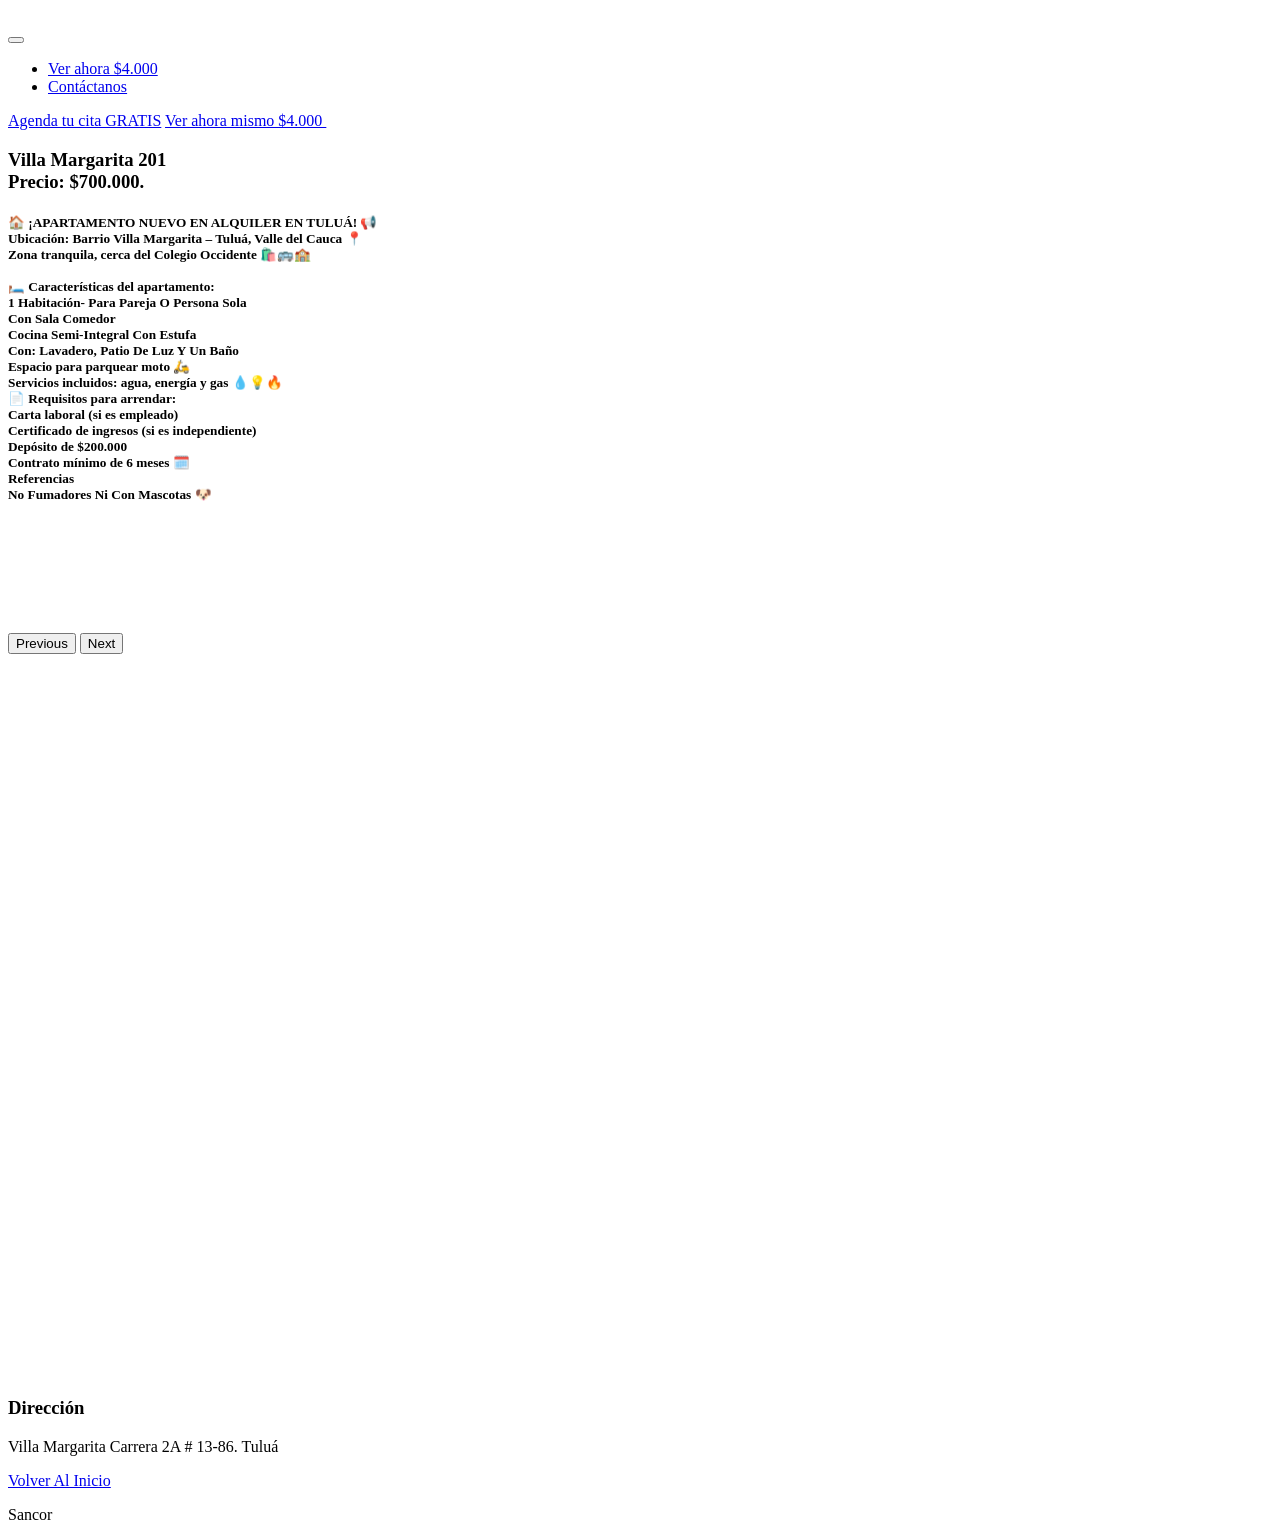
==== commit b7ec96a0: "Add files via upload" ====
--- a/index.html
+++ b/index.html
@@ -38,7 +38,7 @@
   <link rel="stylesheet" href="assets/theme/css/style.css">
   <link rel="preload" href="https://fonts.googleapis.com/css?family=Inter+Tight:100,200,300,400,500,600,700,800,900,100i,200i,300i,400i,500i,600i,700i,800i,900i&display=swap" as="style" onload="this.onload=null;this.rel='stylesheet'">
   <noscript><link rel="stylesheet" href="https://fonts.googleapis.com/css?family=Inter+Tight:100,200,300,400,500,600,700,800,900,100i,200i,300i,400i,500i,600i,700i,800i,900i&display=swap"></noscript>
-  <link rel="preload" as="style" href="assets/mobirise/css/mbr-additional.css?v=pmLOHf"><link rel="stylesheet" href="assets/mobirise/css/mbr-additional.css?v=pmLOHf" type="text/css">
+  <link rel="preload" as="style" href="assets/mobirise/css/mbr-additional.css?v=vNFpLl"><link rel="stylesheet" href="assets/mobirise/css/mbr-additional.css?v=vNFpLl" type="text/css">
 
   
   
@@ -190,17 +190,6 @@
 			<div class="mbr-figure col-12 col-md-9"><iframe class="mbr-embedded-video" src="https://youtube.com/embed/BAXuanqBpnY?feature=share&amp;loop=1" width="1280" height="720" frameborder="0" allowfullscreen></iframe></div>
 		</div>
 	</div>
-</section>
-
-<section data-bs-version="5.1" class="article16 cid-uKbP38PI5d" id="article16-b">
-    
-    <div class="container-fluid">
-        <div class="row justify-content-center">
-            <div class="col-md-12 col-lg-12">
-                <div class="mbr-section-btn align-center"><a class="btn btn-primary display-4" href="https://sancor-alquiler.github.io/Inmuebles/"><span class="mobi-mbri mobi-mbri-left mbr-iconfont mbr-iconfont-btn"></span>Volver Al Inicio</a></div>
-            </div>
-        </div>
-    </div>
 </section>
 
 <section data-bs-version="5.1" class="social03 cid-uY1i5PhbnH" id="social03-c">
@@ -226,6 +215,17 @@
     </div>
 </section>
 
+<section data-bs-version="5.1" class="article16 cid-uKbP38PI5d" id="article16-b">
+    
+    <div class="container-fluid">
+        <div class="row justify-content-center">
+            <div class="col-md-12 col-lg-12">
+                <div class="mbr-section-btn align-center"><a class="btn btn-primary display-4" href="https://sancor-alquiler.github.io/Inmuebles/"><span class="mobi-mbri mobi-mbri-left mbr-iconfont mbr-iconfont-btn"></span>Volver Al Inicio</a></div>
+            </div>
+        </div>
+    </div>
+</section>
+
 <section data-bs-version="5.1" class="footer4 cid-uKaJZTGEwr" once="footers" id="footer04-9">
 
     
@@ -240,8 +240,8 @@
             </div>
         </div>
     </div>
-</section><script src="assets/bootstrap/js/bootstrap.bundle.min.js"></script>  <script src="assets/smoothscroll/smooth-scroll.js"></script>  <script src="assets/ytplayer/index.js"></script>  <script src="assets/dropdown/js/navbar-dropdown.js"></script>  <script src="assets/embla/embla.min.js"></script>  <script src="assets/embla/script.js"></script>  <script src="assets/playervimeo/vimeo_player.js"></script>  <script src="assets/sociallikes/social-likes.js"></script>  <script src="assets/theme/js/script.js"></script>  
+</section></section><script src="assets/bootstrap/js/bootstrap.bundle.min.js"></script>  <script src="assets/smoothscroll/smooth-scroll.js"></script>  <script src="assets/ytplayer/index.js"></script>  <script src="assets/dropdown/js/navbar-dropdown.js"></script>  <script src="assets/embla/embla.min.js"></script>  <script src="assets/embla/script.js"></script>  <script src="assets/playervimeo/vimeo_player.js"></script>  <script src="assets/sociallikes/social-likes.js"></script>  <script src="assets/theme/js/script.js"></script>  
   
   
 </body>
-</html>
+</html>
